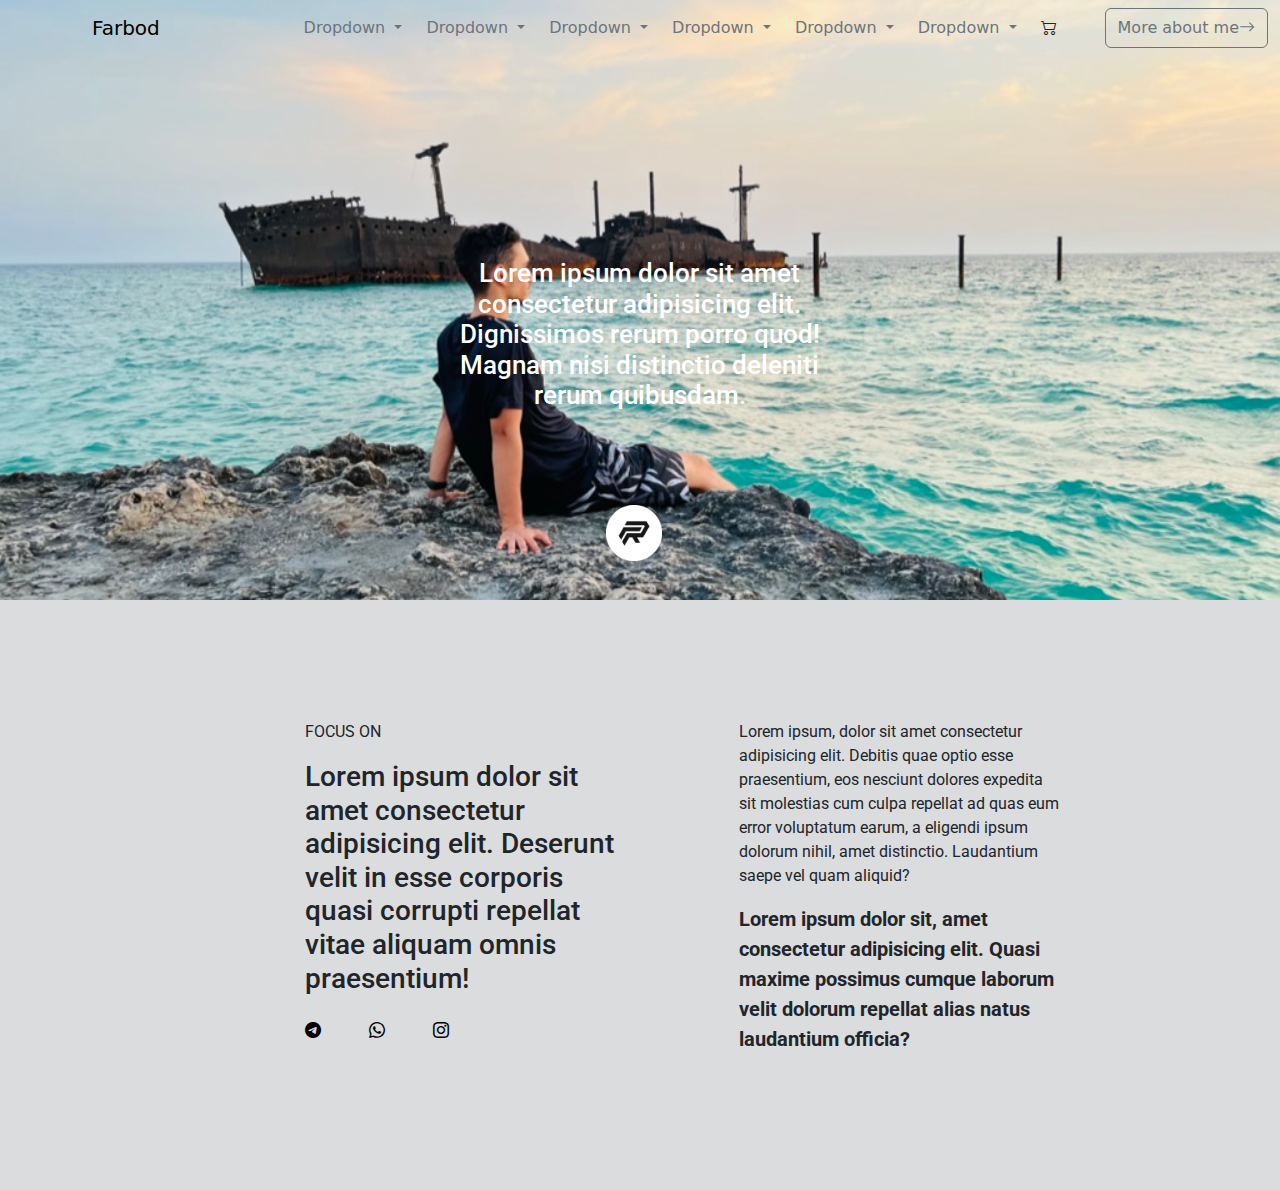
==== pages/index.html @ b1e1f8fd "Write second page" ====
<!DOCTYPE html>
<html lang="en">

<head>
    <meta charset="UTF-8">
    <meta name="viewport" content="width=device-width, initial-scale=1.0">
    <title>Second Page</title>
    <link href="https://cdn.jsdelivr.net/npm/bootstrap@5.3.3/dist/css/bootstrap.min.css" rel="stylesheet"
        integrity="sha384-QWTKZyjpPEjISv5WaRU9OFeRpok6YctnYmDr5pNlyT2bRjXh0JMhjY6hW+ALEwIH" crossorigin="anonymous">
    <script src="https://cdn.jsdelivr.net/npm/bootstrap@5.3.3/dist/js/bootstrap.bundle.min.js"
        integrity="sha384-YvpcrYf0tY3lHB60NNkmXc5s9fDVZLESaAA55NDzOxhy9GkcIdslK1eN7N6jIeHz"
        crossorigin="anonymous"></script>
    <link rel="stylesheet" href="../css/index.css">
    <link rel="preconnect" href="https://fonts.googleapis.com">
    <link rel="preconnect" href="https://fonts.gstatic.com" crossorigin>
    <link rel="stylesheet" href="https://cdn.jsdelivr.net/npm/bootstrap-icons@1.11.3/font/bootstrap-icons.min.css">
    <link
        href="https://fonts.googleapis.com/css2?family=Roboto:ital,wght@0,100;0,300;0,400;0,500;0,700;0,900;1,100;1,300;1,400;1,500;1,700;1,900&display=swap"
        rel="stylesheet">
</head>

<body>
    <div class="container-fluid px-0">
        <div class="row mx-0 img-background">
            <div class="col-12 px-0">
                <nav class="navbar navbar-expand-lg ">
                    <div class="container-fluid">
                        <a class="navbar-brand custom-margin" href="#">Farbod</a>
                        <button class="navbar-toggler" type="button" data-bs-toggle="collapse"
                            data-bs-target="#navbarSupportedContent" aria-controls="navbarSupportedContent"
                            aria-expanded="false" aria-label="Toggle navigation">
                            <span class="navbar-toggler-icon"></span>
                        </button>
                        <div class="collapse navbar-collapse" id="navbarSupportedContent">
                            <ul class="navbar-nav ms-auto mb-2 mb-lg-0">
                                <li class="nav-item dropdown">
                                    <a class="nav-link dropdown-toggle ms-2 text-secondary" href="#" role="button"
                                        data-bs-toggle="dropdown" aria-expanded="false">
                                        Dropdown
                                    </a>
                                    <ul class="dropdown-menu">
                                        <li><a class="dropdown-item" href="#">Action</a></li>
                                        <li><a class="dropdown-item" href="#">Another action</a></li>
                                        <li>
                                            <hr class="dropdown-divider">
                                        </li>
                                        <li><a class="dropdown-item" href="#">Something else here</a></li>
                                    </ul>
                                </li>
                                <li class="nav-item dropdown">
                                    <a class="nav-link dropdown-toggle ms-2 text-secondary" href="#" role="button"
                                        data-bs-toggle="dropdown" aria-expanded="false">
                                        Dropdown
                                    </a>
                                    <ul class="dropdown-menu">
                                        <li><a class="dropdown-item" href="#">Action</a></li>
                                        <li><a class="dropdown-item" href="#">Another action</a></li>
                                        <li>
                                            <hr class="dropdown-divider">
                                        </li>
                                        <li><a class="dropdown-item" href="#">Something else here</a></li>
                                    </ul>
                                </li>
                                <li class="nav-item dropdown">
                                    <a class="nav-link dropdown-toggle ms-2 text-secondary" href="#" role="button"
                                        data-bs-toggle="dropdown" aria-expanded="false">
                                        Dropdown
                                    </a>
                                    <ul class="dropdown-menu">
                                        <li><a class="dropdown-item" href="#">Action</a></li>
                                        <li><a class="dropdown-item" href="#">Another action</a></li>
                                        <li>
                                            <hr class="dropdown-divider">
                                        </li>
                                        <li><a class="dropdown-item" href="#">Something else here</a></li>
                                    </ul>
                                </li>
                                <li class="nav-item dropdown">
                                    <a class="nav-link dropdown-toggle ms-2 text-secondary" href="#" role="button"
                                        data-bs-toggle="dropdown" aria-expanded="false">
                                        Dropdown
                                    </a>
                                    <ul class="dropdown-menu">
                                        <li><a class="dropdown-item" href="#">Action</a></li>
                                        <li><a class="dropdown-item" href="#">Another action</a></li>
                                        <li>
                                            <hr class="dropdown-divider">
                                        </li>
                                        <li><a class="dropdown-item" href="#">Something else here</a></li>
                                    </ul>
                                </li>
                                <li class="nav-item dropdown">
                                    <a class="nav-link dropdown-toggle ms-2 text-secondary" href="#" role="button"
                                        data-bs-toggle="dropdown" aria-expanded="false">
                                        Dropdown
                                    </a>
                                    <ul class="dropdown-menu">
                                        <li><a class="dropdown-item" href="#">Action</a></li>
                                        <li><a class="dropdown-item" href="#">Another action</a></li>
                                        <li>
                                            <hr class="dropdown-divider">
                                        </li>
                                        <li><a class="dropdown-item" href="#">Something else here</a></li>
                                    </ul>
                                </li>
                                <li class="nav-item dropdown">
                                    <a class="nav-link dropdown-toggle ms-2 text-secondary" href="#" role="button"
                                        data-bs-toggle="dropdown" aria-expanded="false">
                                        Dropdown
                                    </a>
                                    <ul class="dropdown-menu">
                                        <li><a class="dropdown-item" href="#">Action</a></li>
                                        <li><a class="dropdown-item" href="#">Another action</a></li>
                                        <li>
                                            <hr class="dropdown-divider">
                                        </li>
                                        <li><a class="dropdown-item" href="#">Something else here</a></li>
                                    </ul>
                                </li>
                                <i class="bi bi-cart2 mt-2 ms-3"></i>
                                <button type="button" class="btn btn-outline-secondary ms-5">More about me<i
                                        class="bi bi-arrow-right"></i>
                                </button>
                            </ul>
                        </div>
                    </div>
                </nav>
            </div>
            <div class="col-4 offset-4 d-flex flex-column pt-5 justify-content-evenly">
                <h2 class="text-center text-white">Lorem ipsum
                    dolor sit amet consectetur adipisicing elit.
                    Dignissimos rerum
                    porro quod! Magnam nisi distinctio deleniti rerum quibusdam.
                </h2>
                <div class=" col-7 offset-5 pt-5">
                    <img src="../images/2.png" class="img-logo">
                </div>
            </div>
        </div>
    </div>
    <div class="container-fluid bg-secondary bg-opacity-25">
        <div class="row padding-custom">
            <div class="col-4 offset-2">
                <p>FOCUS ON</p>
                <h3>Lorem ipsum dolor sit amet consectetur adipisicing elit. Deserunt velit in esse corporis quasi
                    corrupti repellat vitae aliquam omnis praesentium!</h3>
                <div class="col-12 d-flex">
                    <a href="#" class="mt-3 text-black"><i class="bi bi-telegram"></i></a>
                    <a href="#" class="ms-5 mt-3 text-black"><i class="bi bi-whatsapp"></i></a>
                    <a href="#" class="ms-5 mt-3 text-black"><i class="bi bi-instagram"></i></a>
                </div>
            </div>
            <div class="col-4 offset-1">
                <p>Lorem ipsum, dolor sit amet consectetur adipisicing elit. Debitis quae optio esse praesentium, eos
                    nesciunt dolores expedita sit molestias cum culpa repellat ad quas eum error voluptatum earum, a
                    eligendi ipsum dolorum nihil, amet distinctio. Laudantium saepe vel quam aliquid?</p>
                <p class="fw-bold fs-5">Lorem ipsum dolor sit, amet consectetur adipisicing elit. Quasi maxime possimus
                    cumque laborum velit dolorum repellat alias natus laudantium officia?</p>
            </div>
        </div>
    </div>
   

</body>

</html>
---- css/index.css ----
a {
    text-decoration: none;
    color: rgb(0, 0, 0);
}

* {
    background-size: cover;
    background-position: center;
}

.img-background {
    background-image: url("../images/1.jpeg");
    height: 600px;
}

.img-logo {
    width: 56px;
}

h2 {
    font-size: calc(14px + 0.9vw);
}

h2,
h3,
p {
    font-family: "Roboto", sans-serif;
}

.custom-margin {
    margin-left: 80px;
}

.px-icon {
    height: 50px;
}

.custom-margin1 {
    margin-top: 200px;
}

.m-t {
    margin-top: 150px;
}

.m-left {
    margin-left: 50px;
}

.c-width {
    width: calc(25vw);
    height: 45px;
}

.c-width-b {
    height: 45px;
}

.bg-img {
    background-image: url("../images/9.jpg");
}
.circle-but{
    width: 10px !important;
    height: 10px !important;
    border-radius: 50%;
    background-color: rgb(255, 255, 255);
    opacity: 100%;
}
.img-1-2{
    background-image: url("../images/1.jpeg");
}
.padding-custom{
    padding: 120px;   
}
.padding-custom1{
    padding-top: 100px;
}
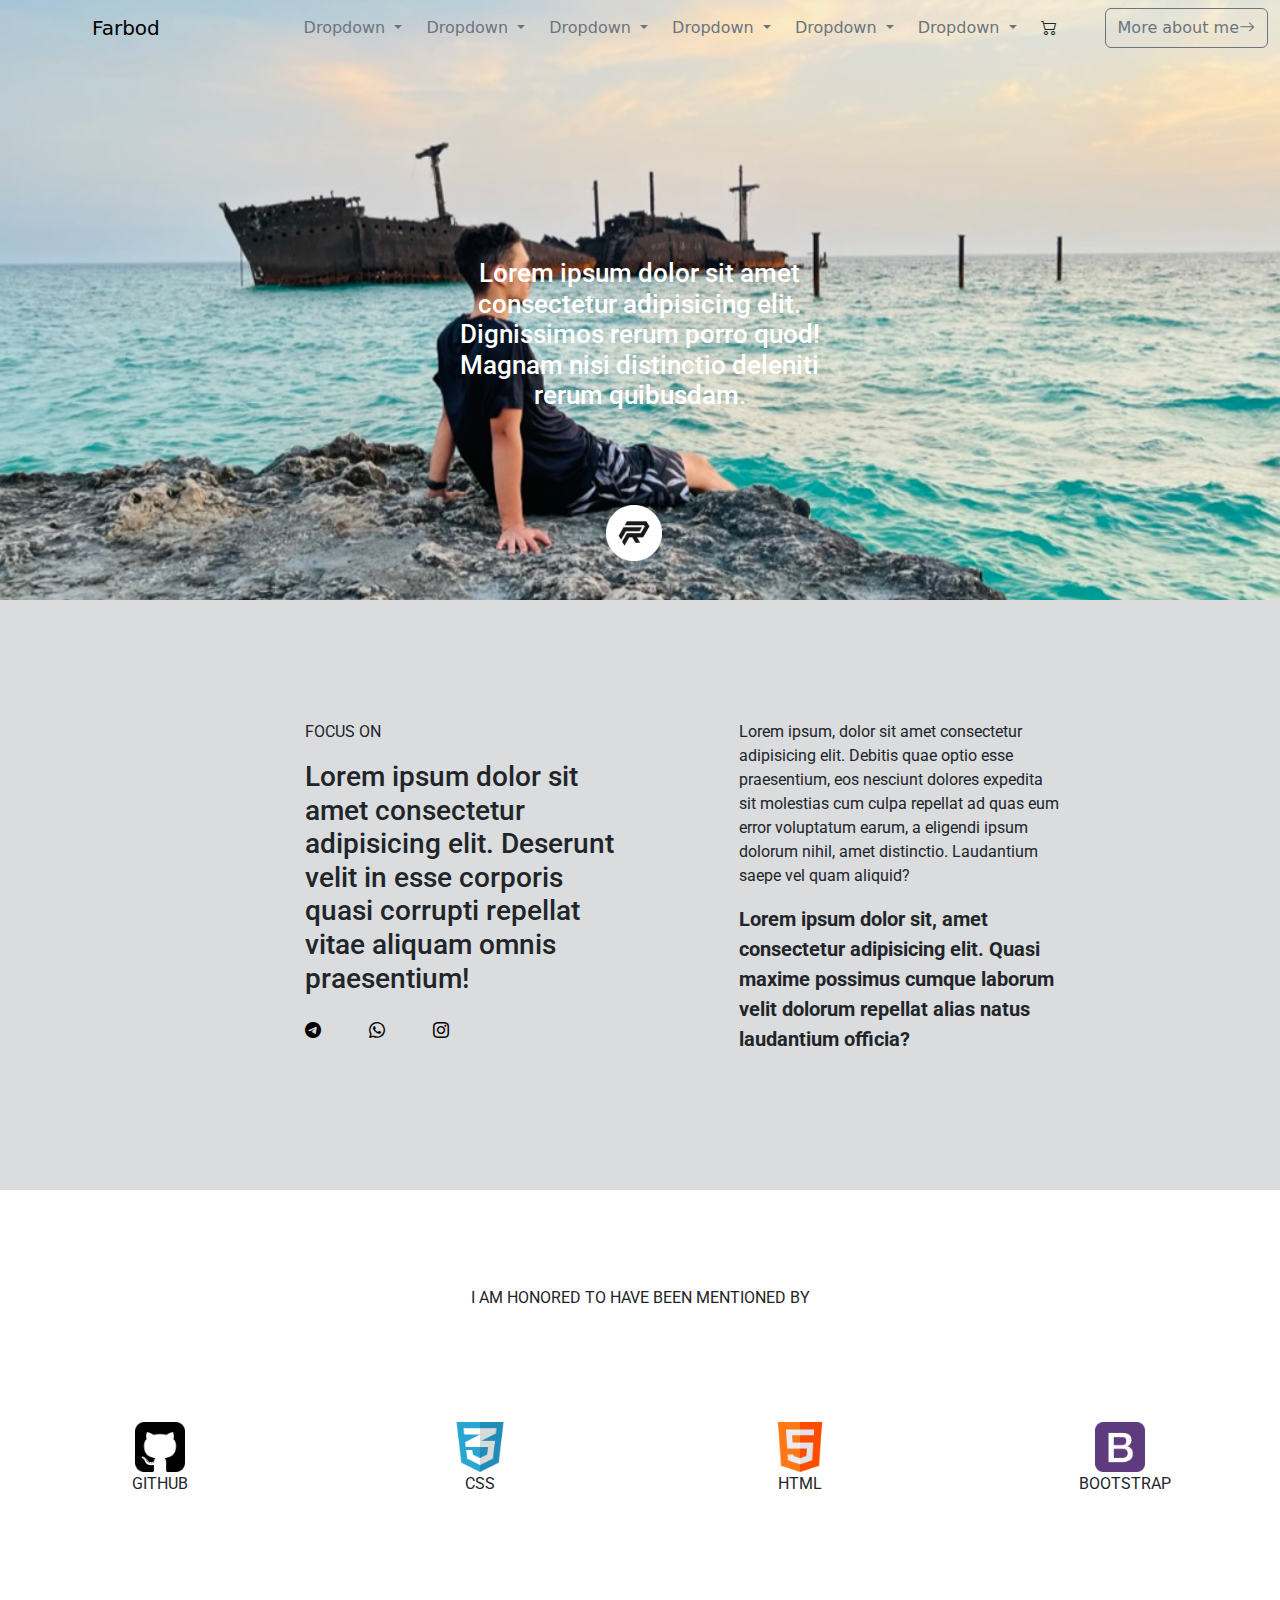
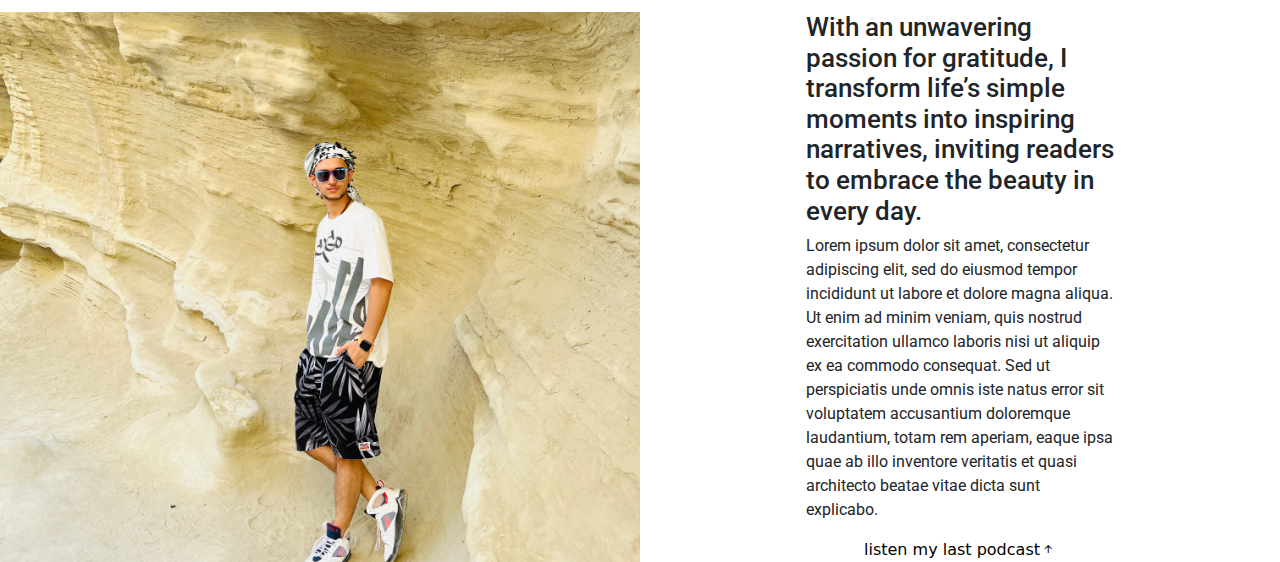
==== commit f6f84c7b: "Write two section" ====
--- a/pages/index.html
+++ b/pages/index.html
@@ -159,7 +159,53 @@
             </div>
         </div>
     </div>
-   
+    <div class="container-fluid">
+        <div class="row d-flex justify-content-around text-center">
+            <div class="col-12 py-5 my-5 text-center">
+                <p class="text-center">I AM HONORED TO HAVE BEEN MENTIONED BY</p>
+            </div>
+            <div class="col-1">
+                <img src="../images/github-sign.png" class="icon-px px-icon">
+                <p>GITHUB</p>
+            </div>
+            <div class="col-1 justify-content-center">
+                <img src="../images/text.png" class="icon-px px-icon">
+                <p>CSS</p>
+            </div>
+            <div class="col-1">
+                <img src="../images/html.png" class="icon-px px-icon">
+                <p>HTML</p>
+            </div>
+            <div class="col-1">
+                <img src="../images/bootstrap.png" class="icon-px px-icon">
+                <p>BOOTSTRAP</p>
+            </div>
+        </div>
+    </div>
+    <div class="container-fluid">
+        <div class="row padding-custom1">
+            <div class="col-6 bg-img">
+            </div>
+            <div class="col-6 d-flex flex-column justify-content-center my-auto">
+                <div class="d-flex justify-content-center">
+                    <h2 class="col-6 ">With an unwavering passion for gratitude, I transform life’s simple moments into
+                        inspiring narratives, inviting readers to embrace the beauty in every day.</h2>
+                </div>
+                <div class="d-flex justify-content-center">
+                    <p class="col-6 ">Lorem ipsum dolor sit amet, consectetur adipiscing elit, sed do eiusmod tempor
+                        incididunt ut labore et dolore magna aliqua. Ut enim ad minim veniam, quis nostrud exercitation
+                        ullamco laboris nisi ut aliquip ex ea commodo consequat. Sed ut perspiciatis unde omnis iste
+                        natus error sit voluptatem accusantium doloremque laudantium, totam rem aperiam, eaque ipsa quae
+                        ab illo inventore veritatis et quasi architecto beatae vitae dicta sunt explicabo.</p>
+                </div>
+                <div class="d-flex justify-content-center">
+                    <a href="#">listen my last podcast<i class="bi bi-arrow-up-short"></i>
+                    </a>
+                </div>
+            </div>
+        </div>
+    </div>
+    
 
 </body>
 
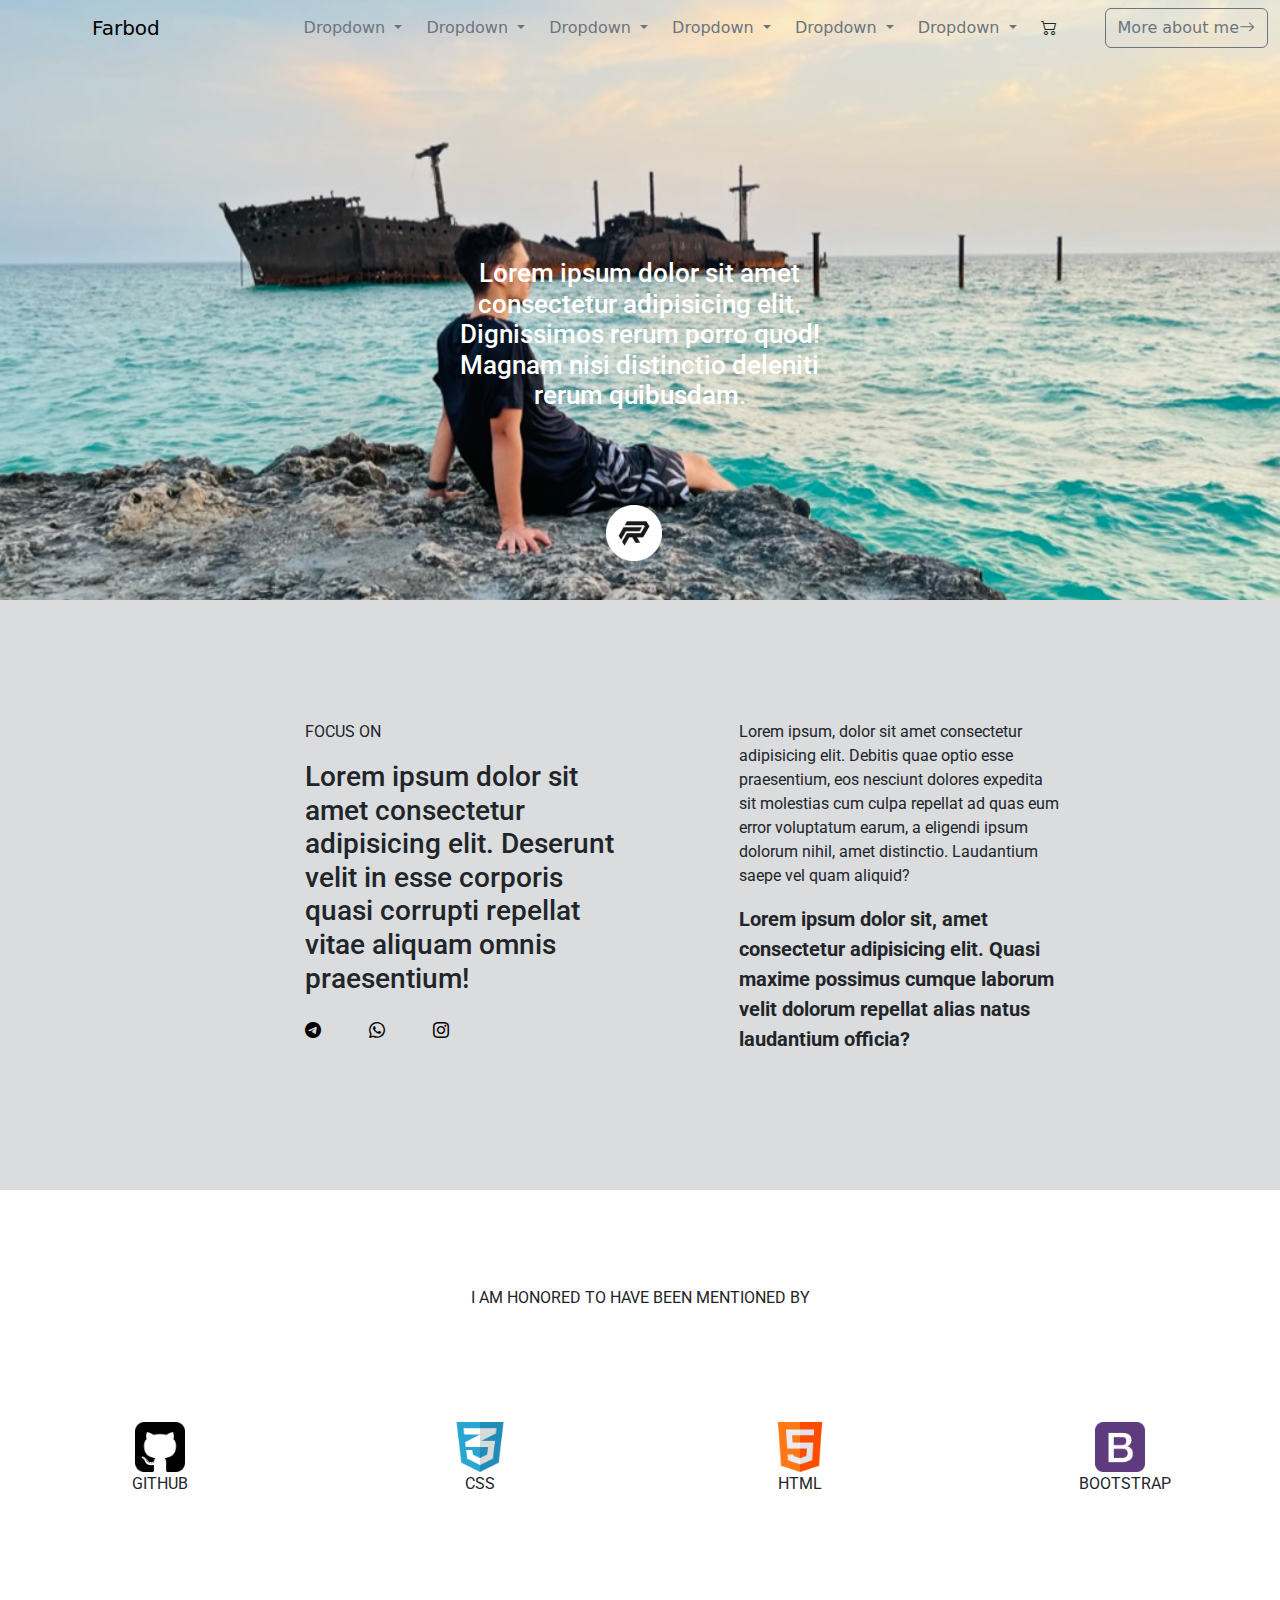
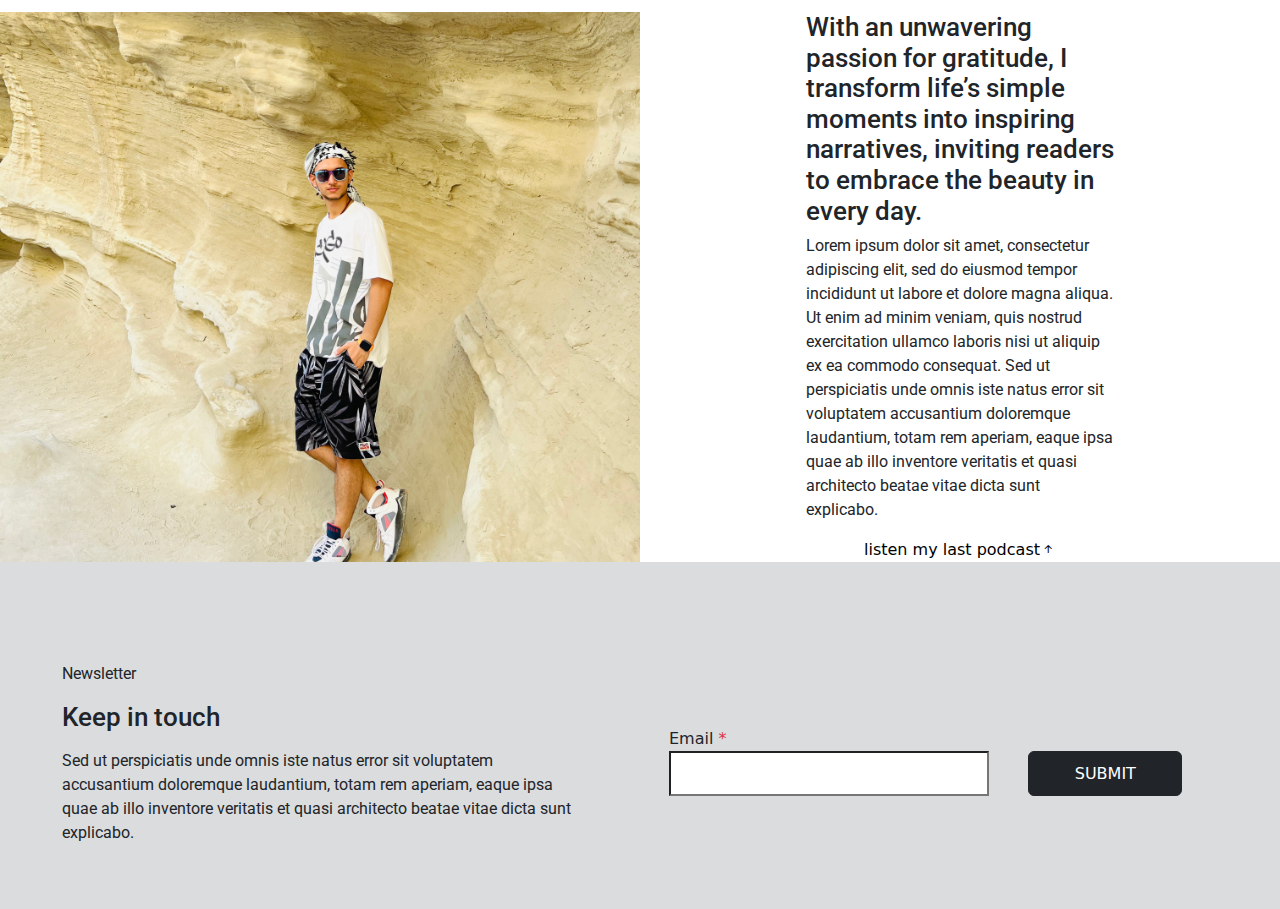
==== commit ca3bd2d9: "write email section" ====
--- a/pages/index.html
+++ b/pages/index.html
@@ -205,7 +205,26 @@
             </div>
         </div>
     </div>
-    
+    <div class="container-fluid bg-secondary bg-opacity-25">
+        <div class="row ">
+            <div class="col-5 m-left mb-5 padding-custom1">
+                <p>Newsletter</p>
+                <h2 class="my-3">Keep in touch</h2>
+                <p>Sed ut perspiciatis unde omnis iste natus error sit voluptatem accusantium doloremque laudantium,
+                    totam rem aperiam, eaque ipsa quae ab illo inventore veritatis et quasi architecto beatae vitae
+                    dicta sunt explicabo.</p>
+            </div>
+            <div class="col-6 d-flex justify-content-around align-items-center ms-5 mb-5 padding-custom1">
+                <div class="col-6 ">
+                    <label for="email-add">Email <span class="text-danger">*</span></label>
+                    <input type="email" name="mailAddress" class="c-width" minlength="5" maxlength="30" id="email-add">
+                </div>
+                <div class="col-4">
+                    <button type="button" class="btn btn-dark mt-4 w-75 c-width-b">SUBMIT</button>
+                </div>
+            </div>
+        </div>
+    </div>
 
 </body>
 
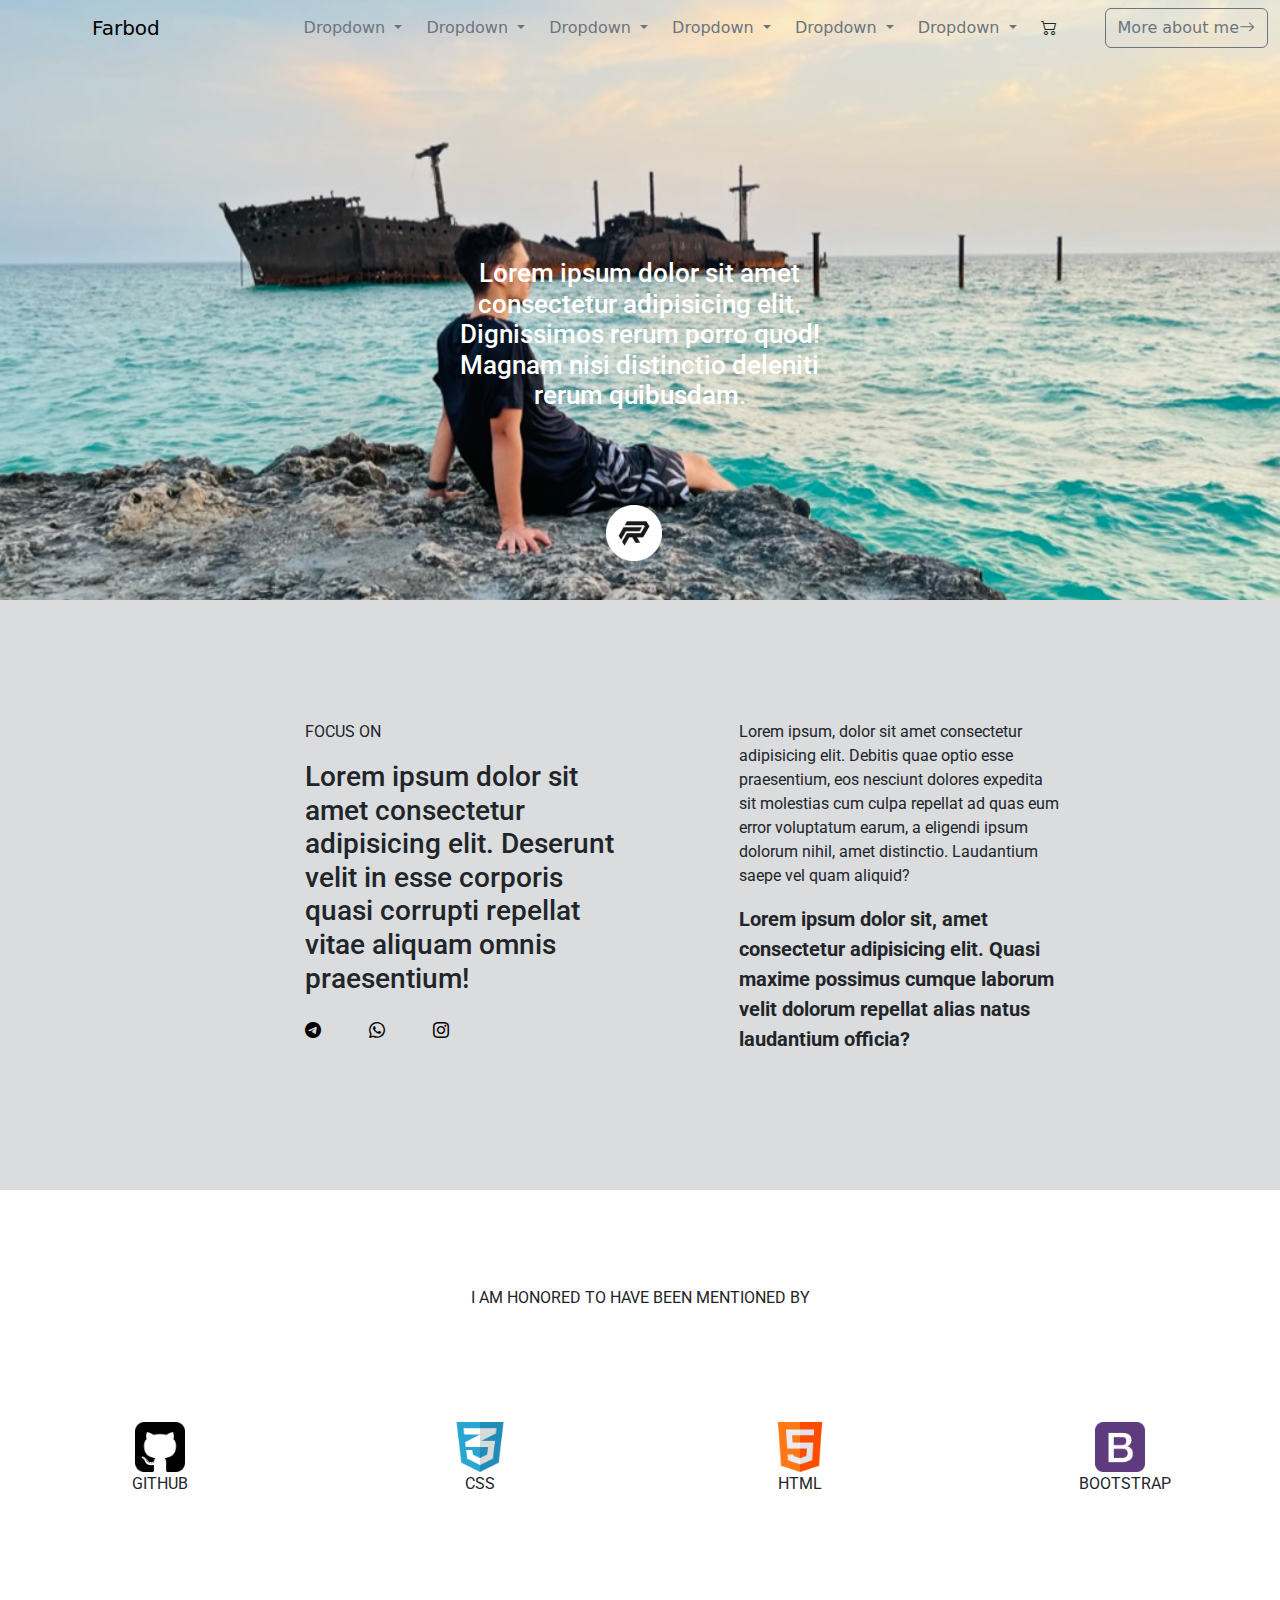
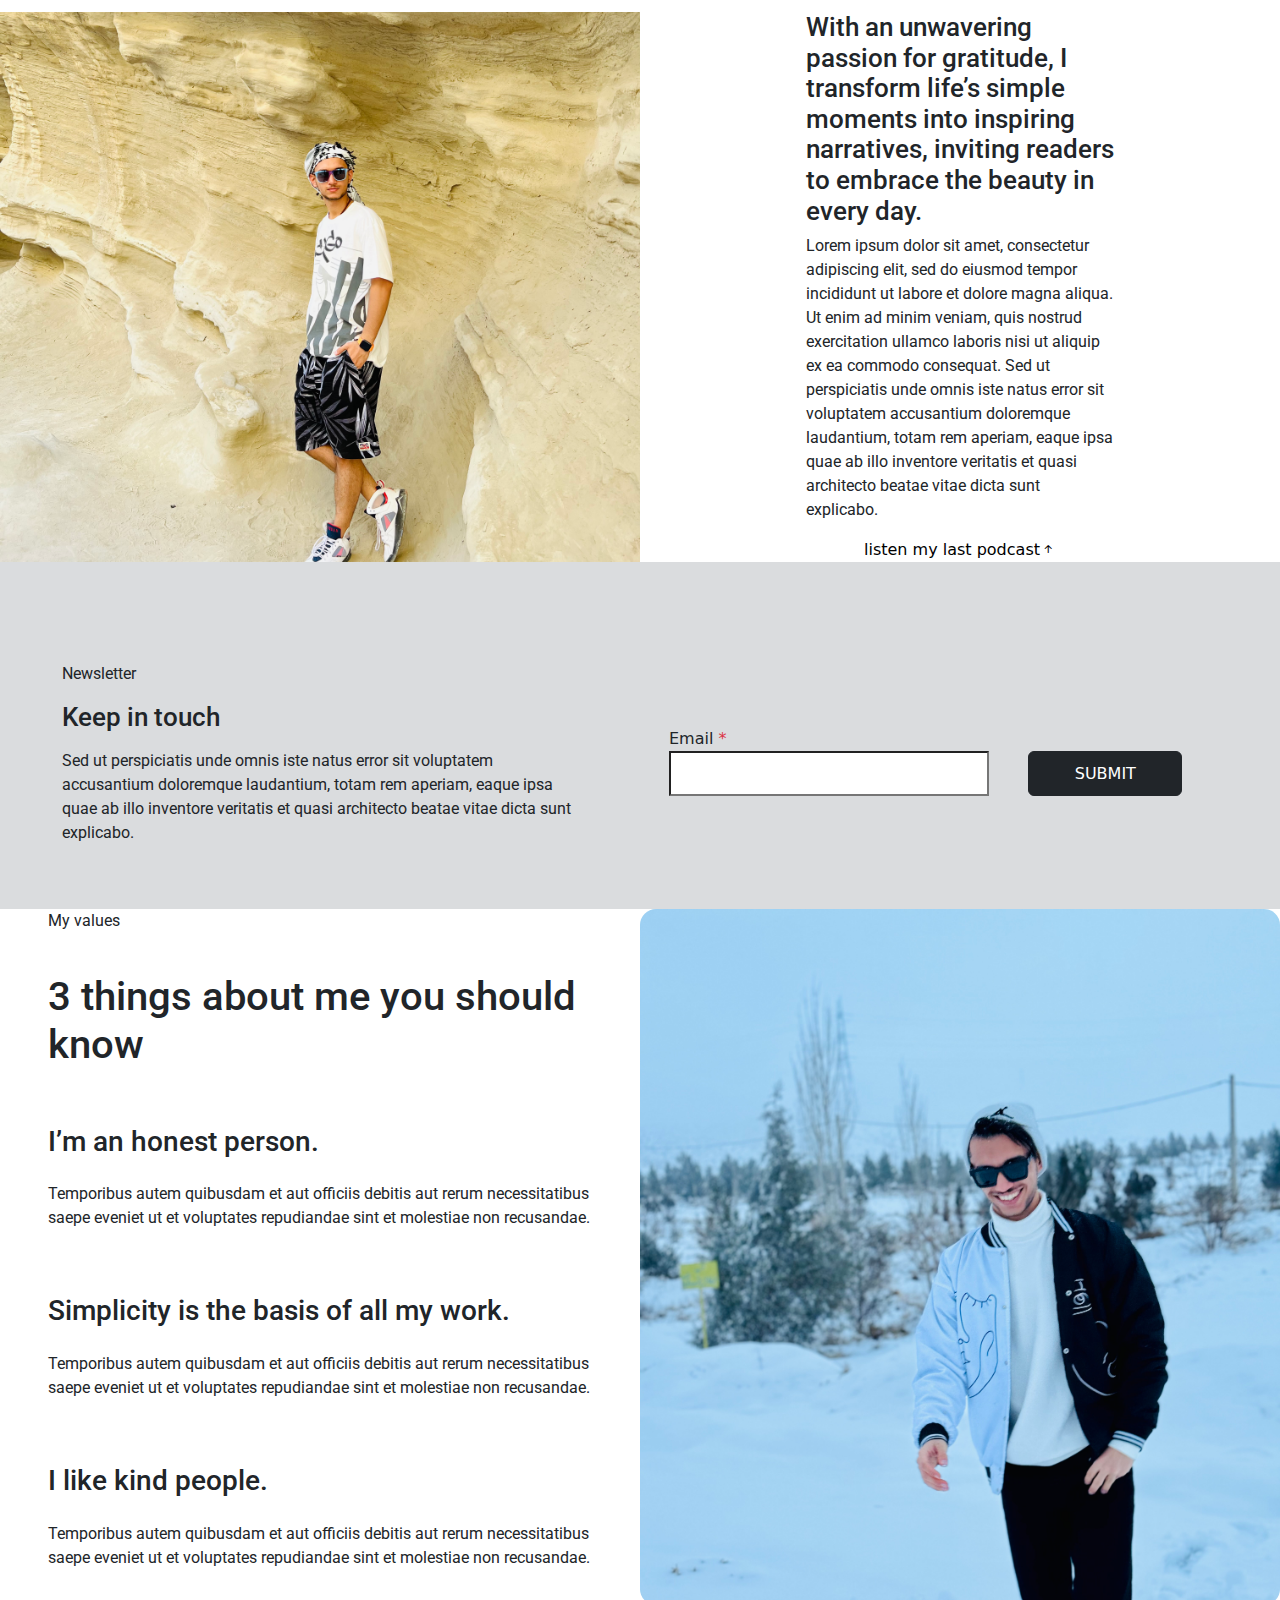
==== commit a6337bed: "Write my value section" ====
--- a/pages/index.html
+++ b/pages/index.html
@@ -225,6 +225,35 @@
             </div>
         </div>
     </div>
+    <div class="container-fluid">
+        <div class="row">
+            <div class="col-6 ps-5 d-flex flex-column justify-content-center">
+                <div>
+                    <p>My values</p>
+                </div>
+                <div class="py-4">
+                    <h2 class="fs-1 col-11">3 things about me you should know</h2>
+                </div>
+                <div class="py-4">
+                    <h3 class="pb-3">I’m an honest person.</h3>
+                    <p>Temporibus autem quibusdam et aut officiis debitis aut rerum necessitatibus saepe eveniet ut et
+                        voluptates repudiandae sint et molestiae non recusandae.</p>
+                </div>
+                <div class="py-4">
+                    <h3 class="pb-3">Simplicity is the basis of all my work.</h3>
+                    <p>Temporibus autem quibusdam et aut officiis debitis aut rerum necessitatibus saepe eveniet ut et
+                        voluptates repudiandae sint et molestiae non recusandae.</p>
+                </div>
+                <div class="py-4">
+                    <h3 class="pb-3">I like kind people.</h3>
+                    <p>Temporibus autem quibusdam et aut officiis debitis aut rerum necessitatibus saepe eveniet ut et
+                        voluptates repudiandae sint et molestiae non recusandae.</p>
+                </div>
+            </div>
+            <div class="col-6 px-0"><img src="../images/5.jpeg" class="w-100 rounded-4">
+            </div>
+        </div>
+    </div>
 
 </body>
 
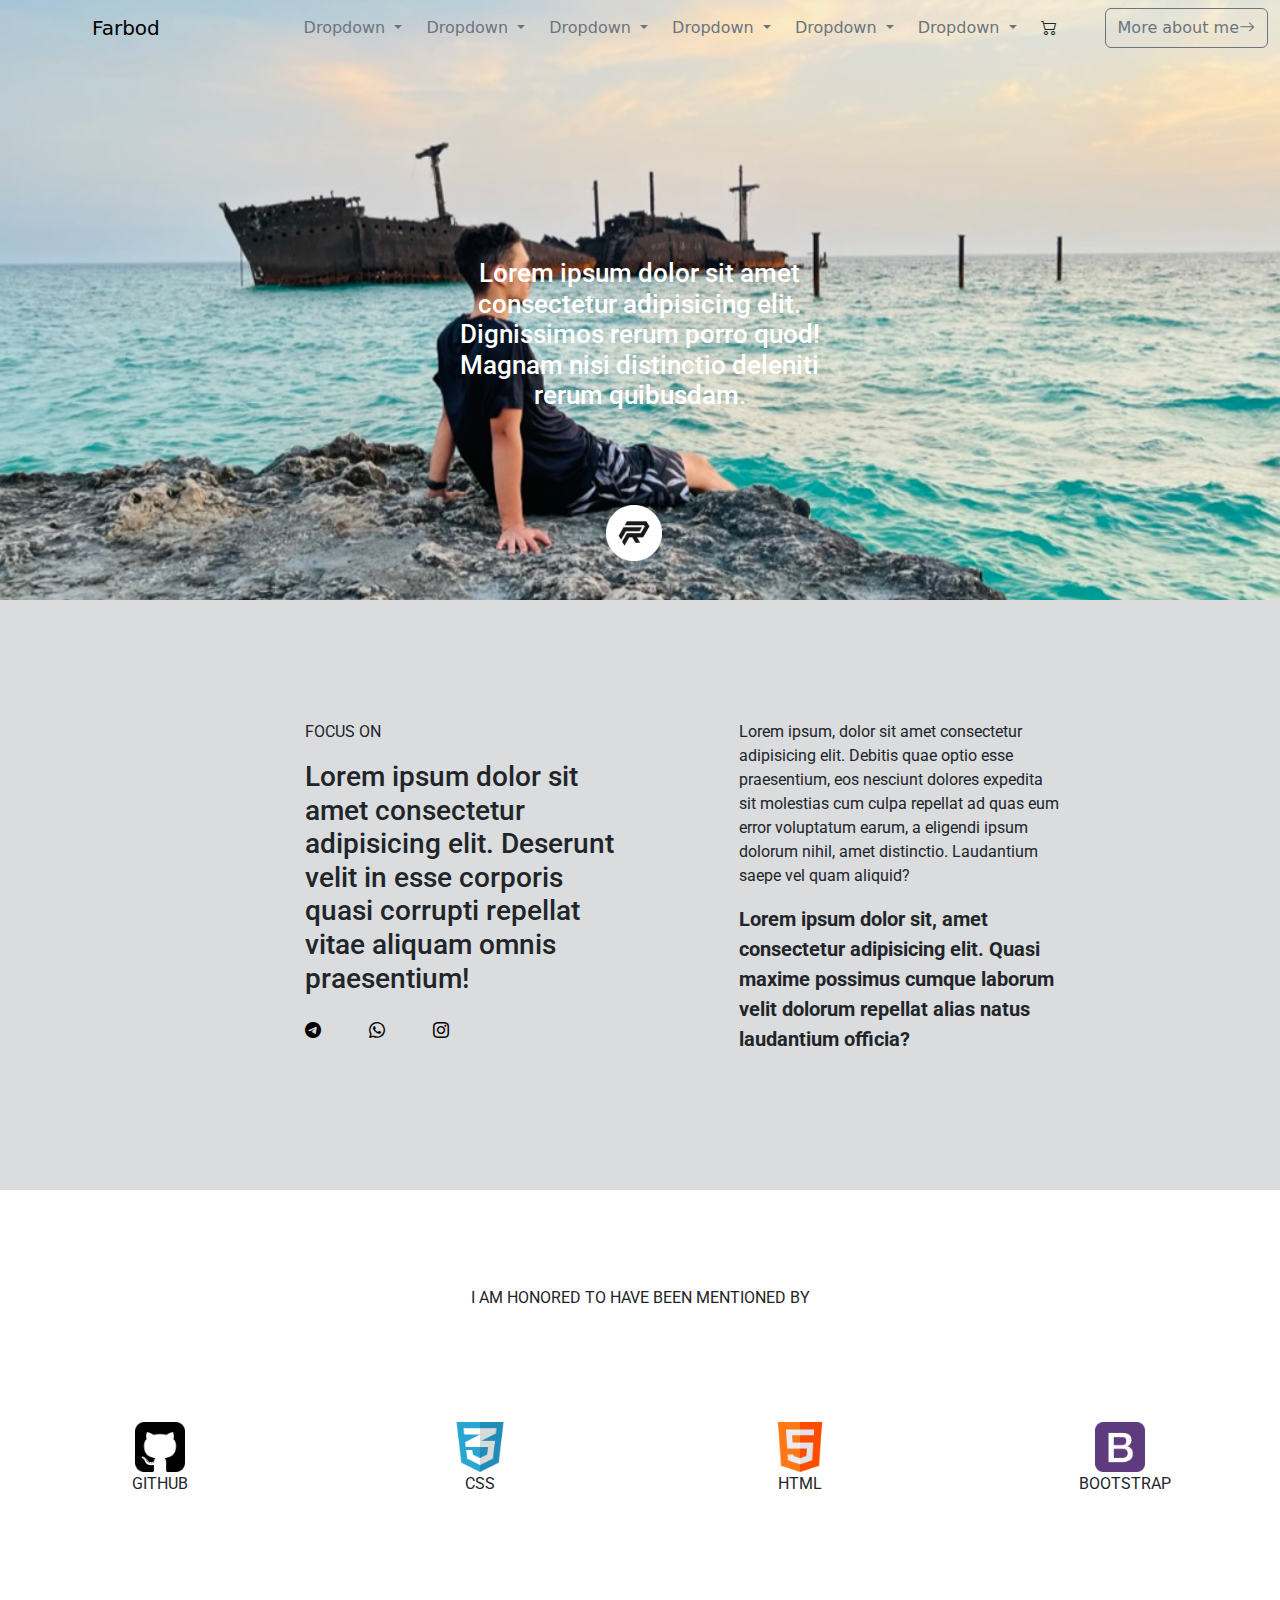
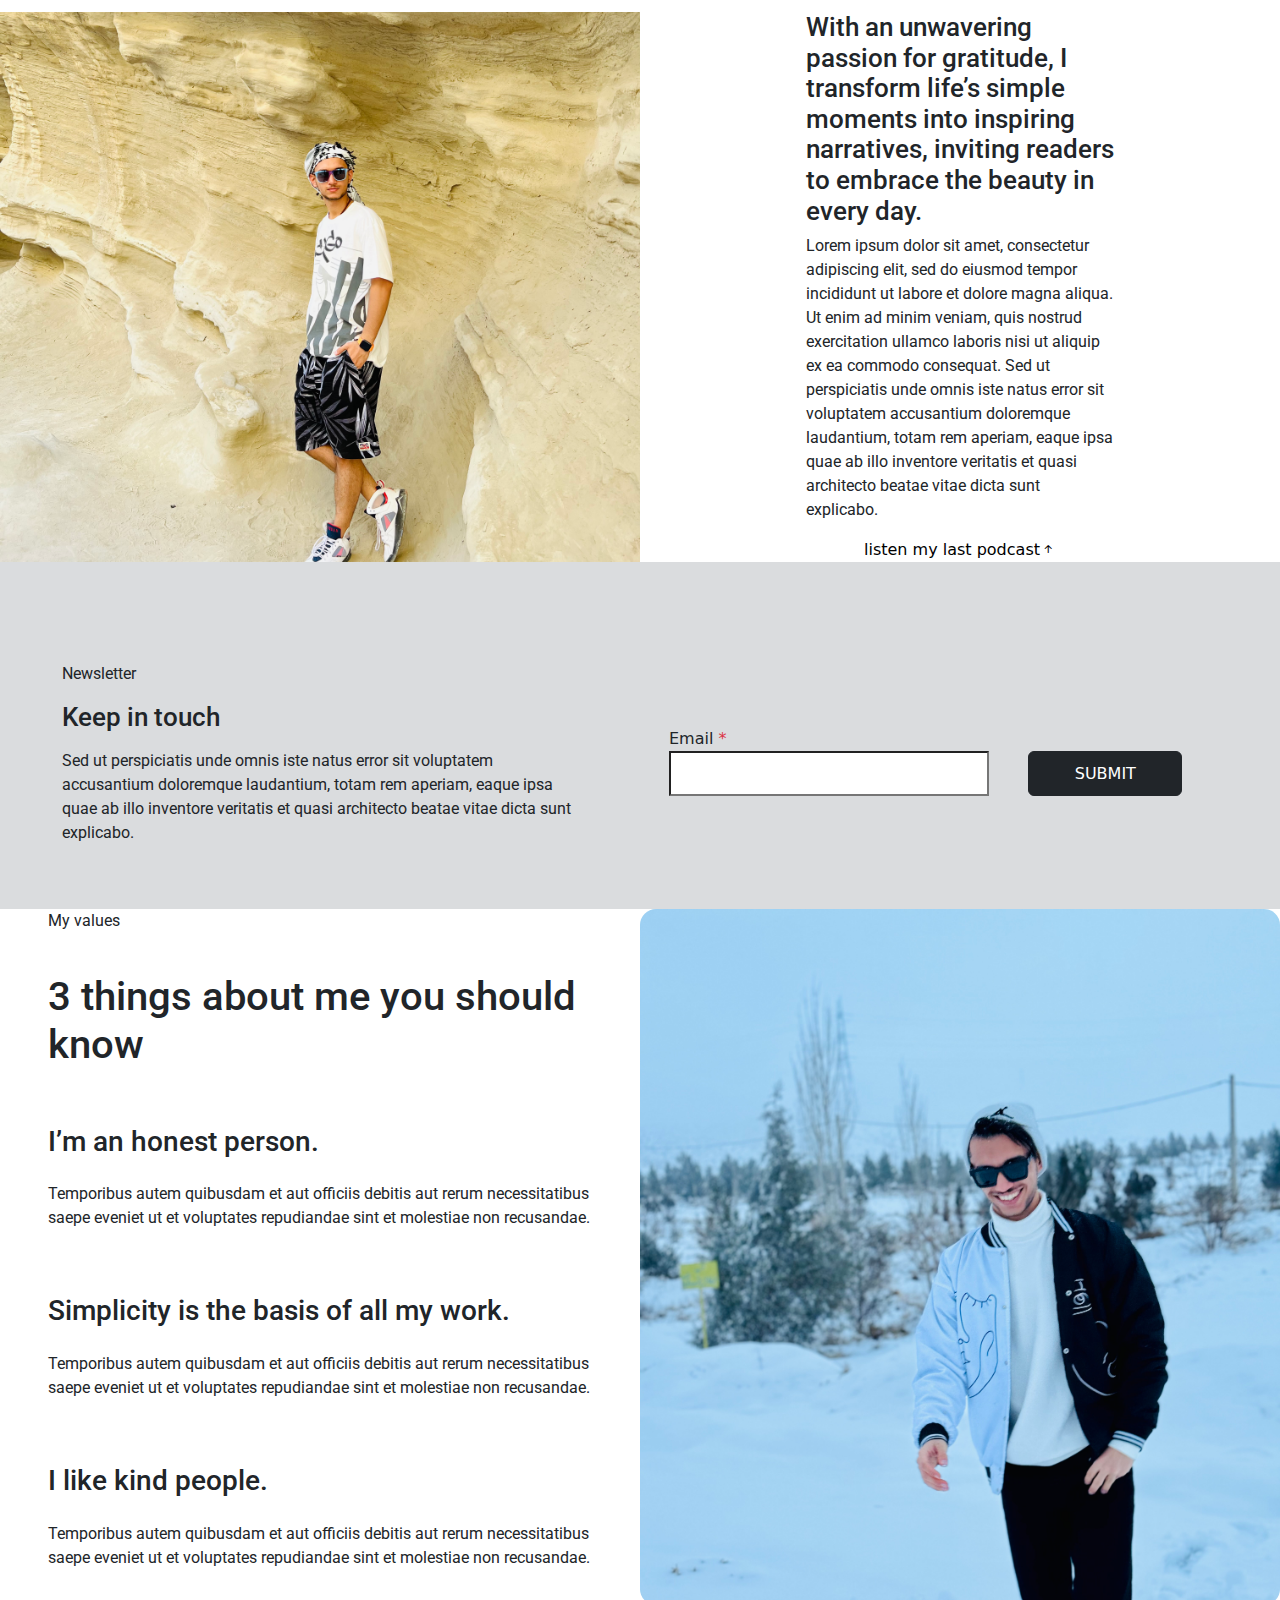
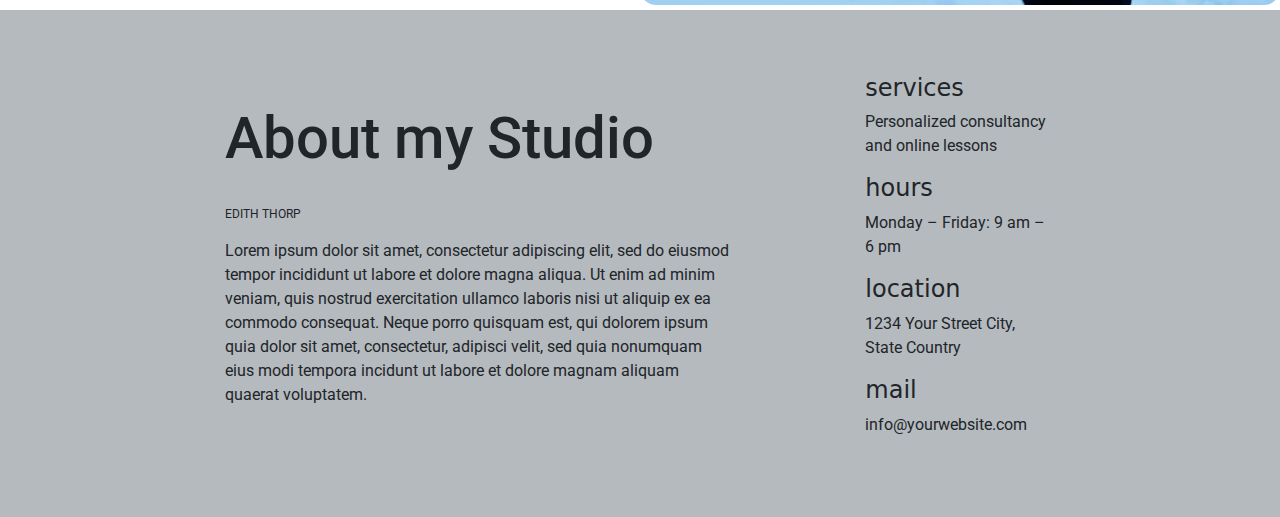
==== commit 6e944f5c: "Write "About my Studio" section" ====
--- a/pages/index.html
+++ b/pages/index.html
@@ -254,6 +254,27 @@
             </div>
         </div>
     </div>
+    <div class="container-fluid bg-secondary bg-opacity-50">
+        <div class="row padding-custom2">
+            <div class="col-5 offset-2 align-content-center">
+                <h2 class="font-size-custom pb-4">About my Studio</h2>
+                <p class="text-uppercase custom-font-size">edith thorp</p>
+                <p>Lorem ipsum dolor sit amet, consectetur adipiscing elit, sed do eiusmod tempor incididunt ut labore et dolore magna aliqua. Ut enim ad minim veniam, quis nostrud exercitation ullamco laboris nisi ut aliquip ex ea commodo consequat. Neque porro quisquam est, qui dolorem ipsum quia dolor sit amet, consectetur, adipisci velit, sed quia nonumquam eius modi tempora incidunt ut labore et dolore magnam aliquam quaerat voluptatem.</p>
+            </div>
+            <div class="col-2 offset-1 d-flex flex-column justify-content-around">
+                <h4>services</h3>
+                <p>Personalized consultancy and online lessons</p>
+                <h4>hours</h3>
+                <p>Monday – Friday: 9 am – 6 pm</p>
+                <h4>location</h3>
+                <p>1234 Your Street 
+                    City, State
+                    Country</p>
+                <h4>mail</h3>
+                <p>info@yourwebsite.com</p>
+            </div>
+        </div>
+    </div>
 
 </body>
 
--- a/css/index.css
+++ b/css/index.css
@@ -75,3 +75,12 @@
 .padding-custom1{
     padding-top: 100px;
 }
+.padding-custom2{
+    padding: 64px 0px;
+}
+.font-size-custom{
+    font-size: calc(32px + 2vw);
+}
+.custom-font-size{
+    font-size: 12px;
+}
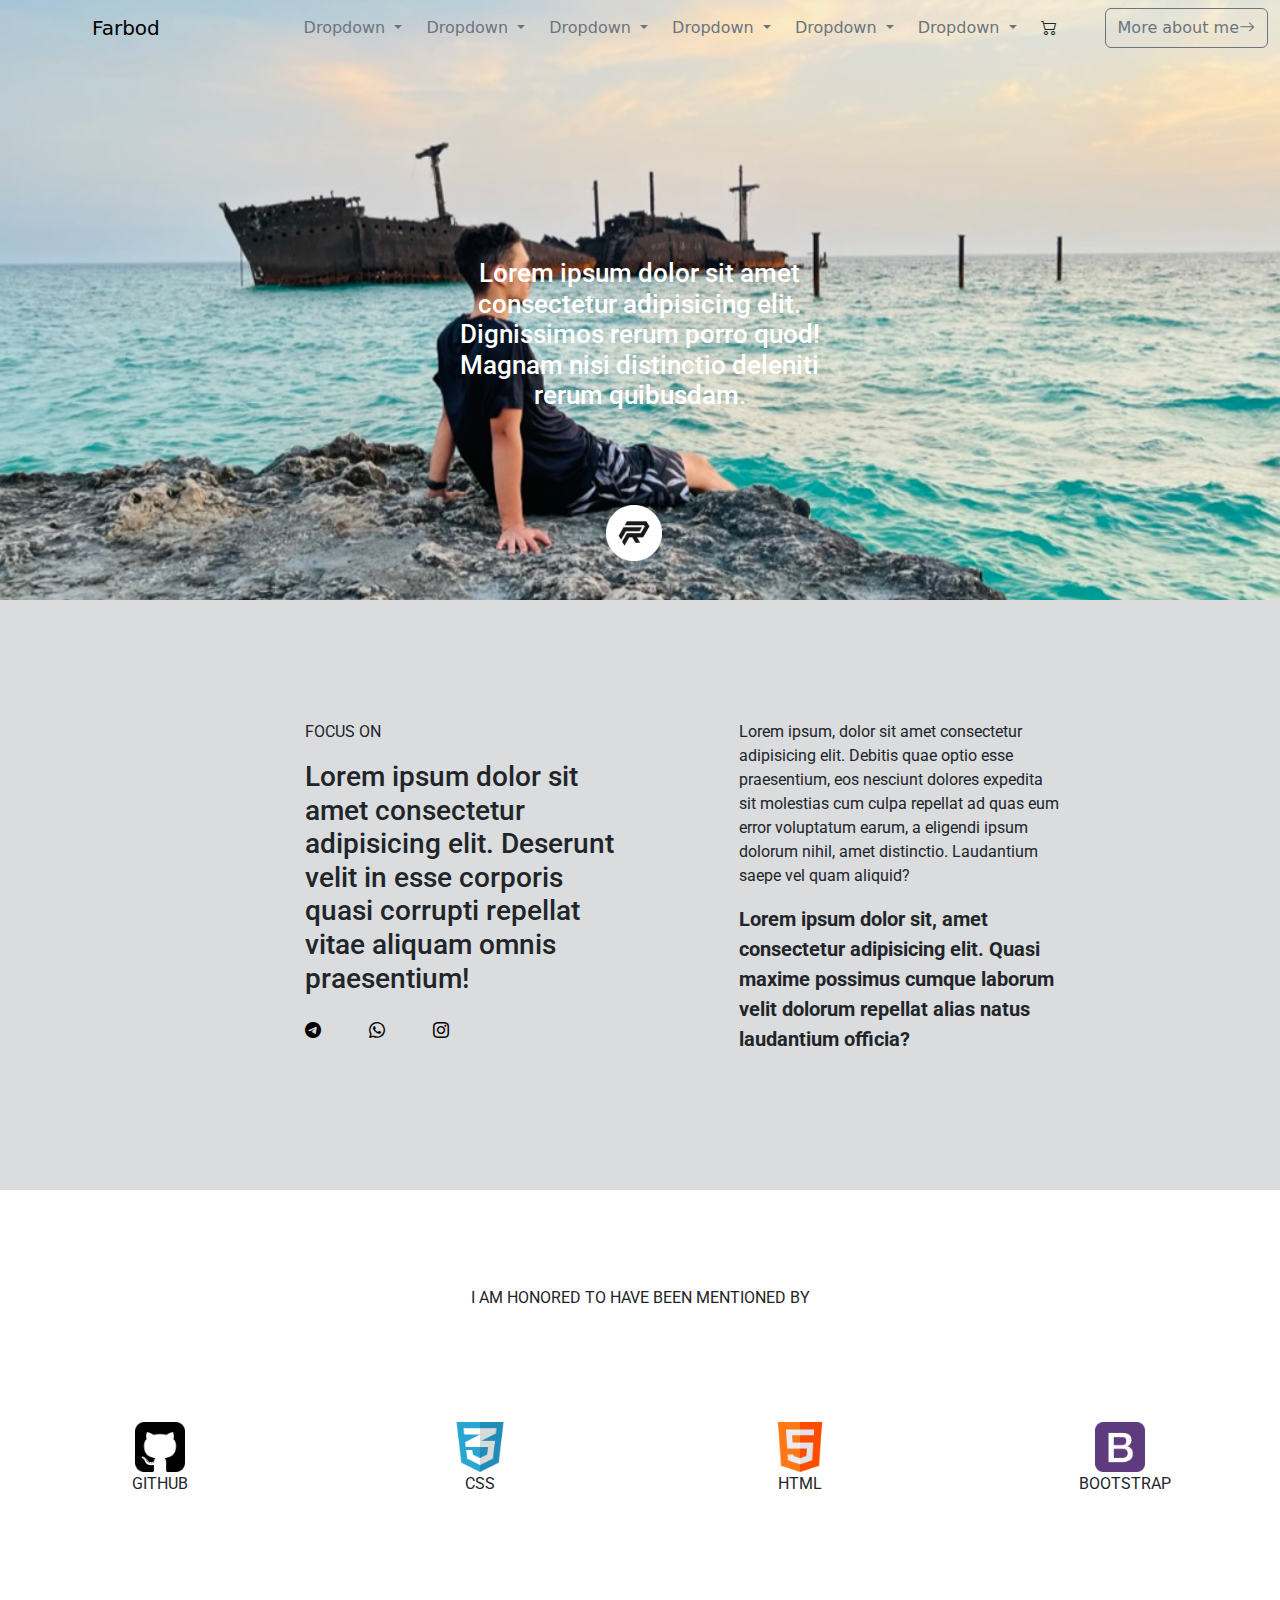
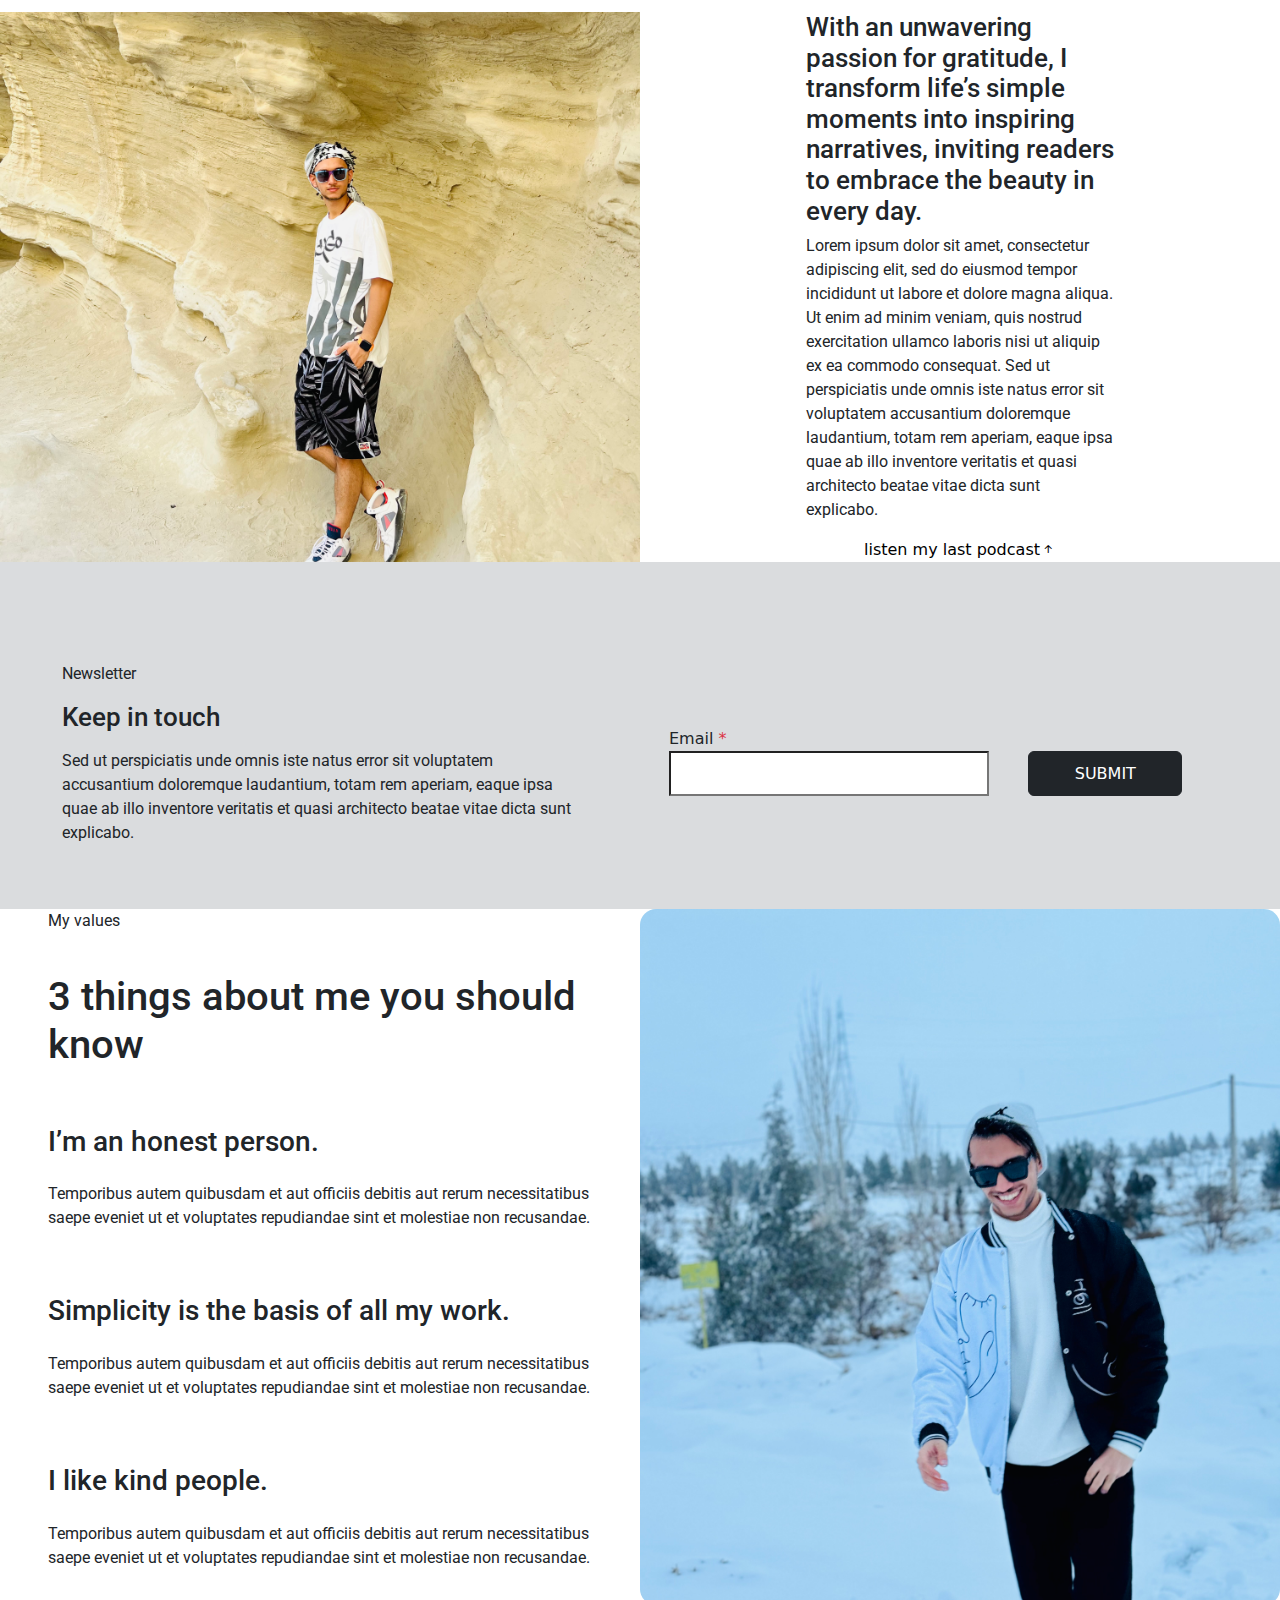
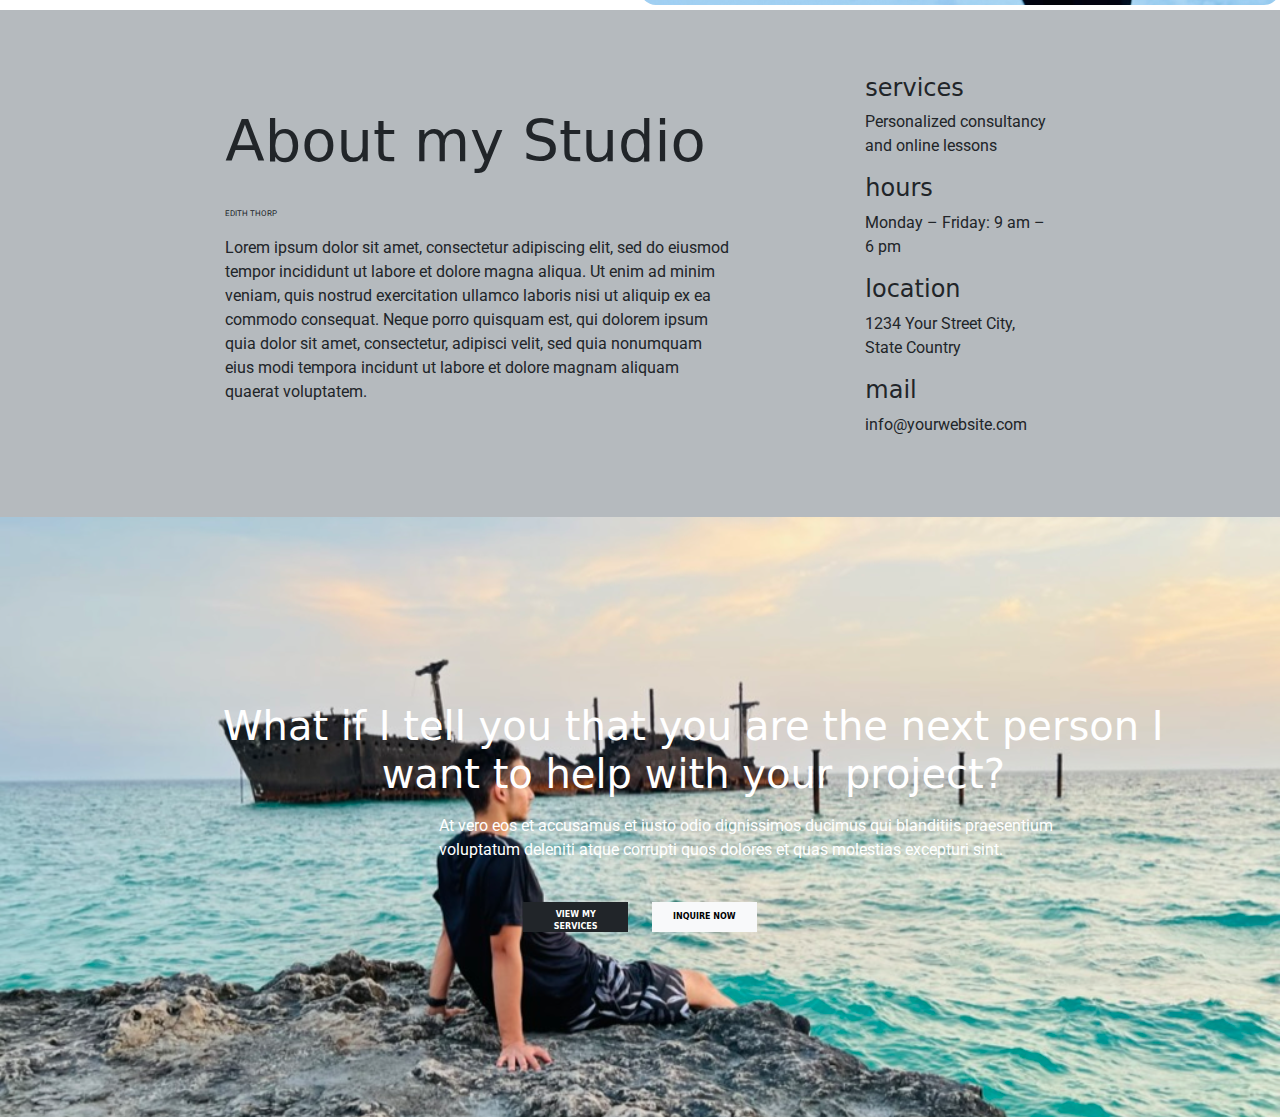
==== commit b95058ef: "Write the section project" ====
--- a/pages/index.html
+++ b/pages/index.html
@@ -257,7 +257,7 @@
     <div class="container-fluid bg-secondary bg-opacity-50">
         <div class="row padding-custom2">
             <div class="col-5 offset-2 align-content-center">
-                <h2 class="font-size-custom pb-4">About my Studio</h2>
+                <h1 class="font-size-custom pb-4">About my Studio</h1>
                 <p class="text-uppercase custom-font-size">edith thorp</p>
                 <p>Lorem ipsum dolor sit amet, consectetur adipiscing elit, sed do eiusmod tempor incididunt ut labore et dolore magna aliqua. Ut enim ad minim veniam, quis nostrud exercitation ullamco laboris nisi ut aliquip ex ea commodo consequat. Neque porro quisquam est, qui dolorem ipsum quia dolor sit amet, consectetur, adipisci velit, sed quia nonumquam eius modi tempora incidunt ut labore et dolore magnam aliquam quaerat voluptatem.</p>
             </div>
@@ -275,6 +275,19 @@
             </div>
         </div>
     </div>
+    <div class="container-fluid">
+        <div class="row img-background text-white d-flex justify-content-around align-content-center">
+            <div class="col-10 offset-1 pb-2 text-center">
+                <h1>What if I tell you that you are the next person I want to help with your project?</h1>
+            </div>
+            <div class="col-6 offset-2 pb-4">
+                <p>At vero eos et accusamus et iusto odio dignissimos ducimus qui blanditiis praesentium voluptatum deleniti atque corrupti quos dolores et quas molestias excepturi sint.</p>
+            </div>
+            <div class="col-12 d-flex justify-content-center px-icon1">
+                <button type="button" class="btn btn-dark col-1 me-4 rounded-0 custom-font-size fw-bold">VIEW MY SERVICES</button><button type="button" class="btn btn-light col-1 rounded-0 custom-font-size fw-bold">INQUIRE NOW</button>
+            </div>
+        </div>
+    </div>
 
 </body>
 
--- a/css/index.css
+++ b/css/index.css
@@ -34,7 +34,9 @@
 .px-icon {
     height: 50px;
 }
-
+.px-icon1{
+    height: 30px;
+}
 .custom-margin1 {
     margin-top: 200px;
 }
@@ -66,9 +68,6 @@
     background-color: rgb(255, 255, 255);
     opacity: 100%;
 }
-.img-1-2{
-    background-image: url("../images/1.jpeg");
-}
 .padding-custom{
     padding: 120px;   
 }
@@ -82,5 +81,5 @@
     font-size: calc(32px + 2vw);
 }
 .custom-font-size{
-    font-size: 12px;
+    font-size: 8px;
 }
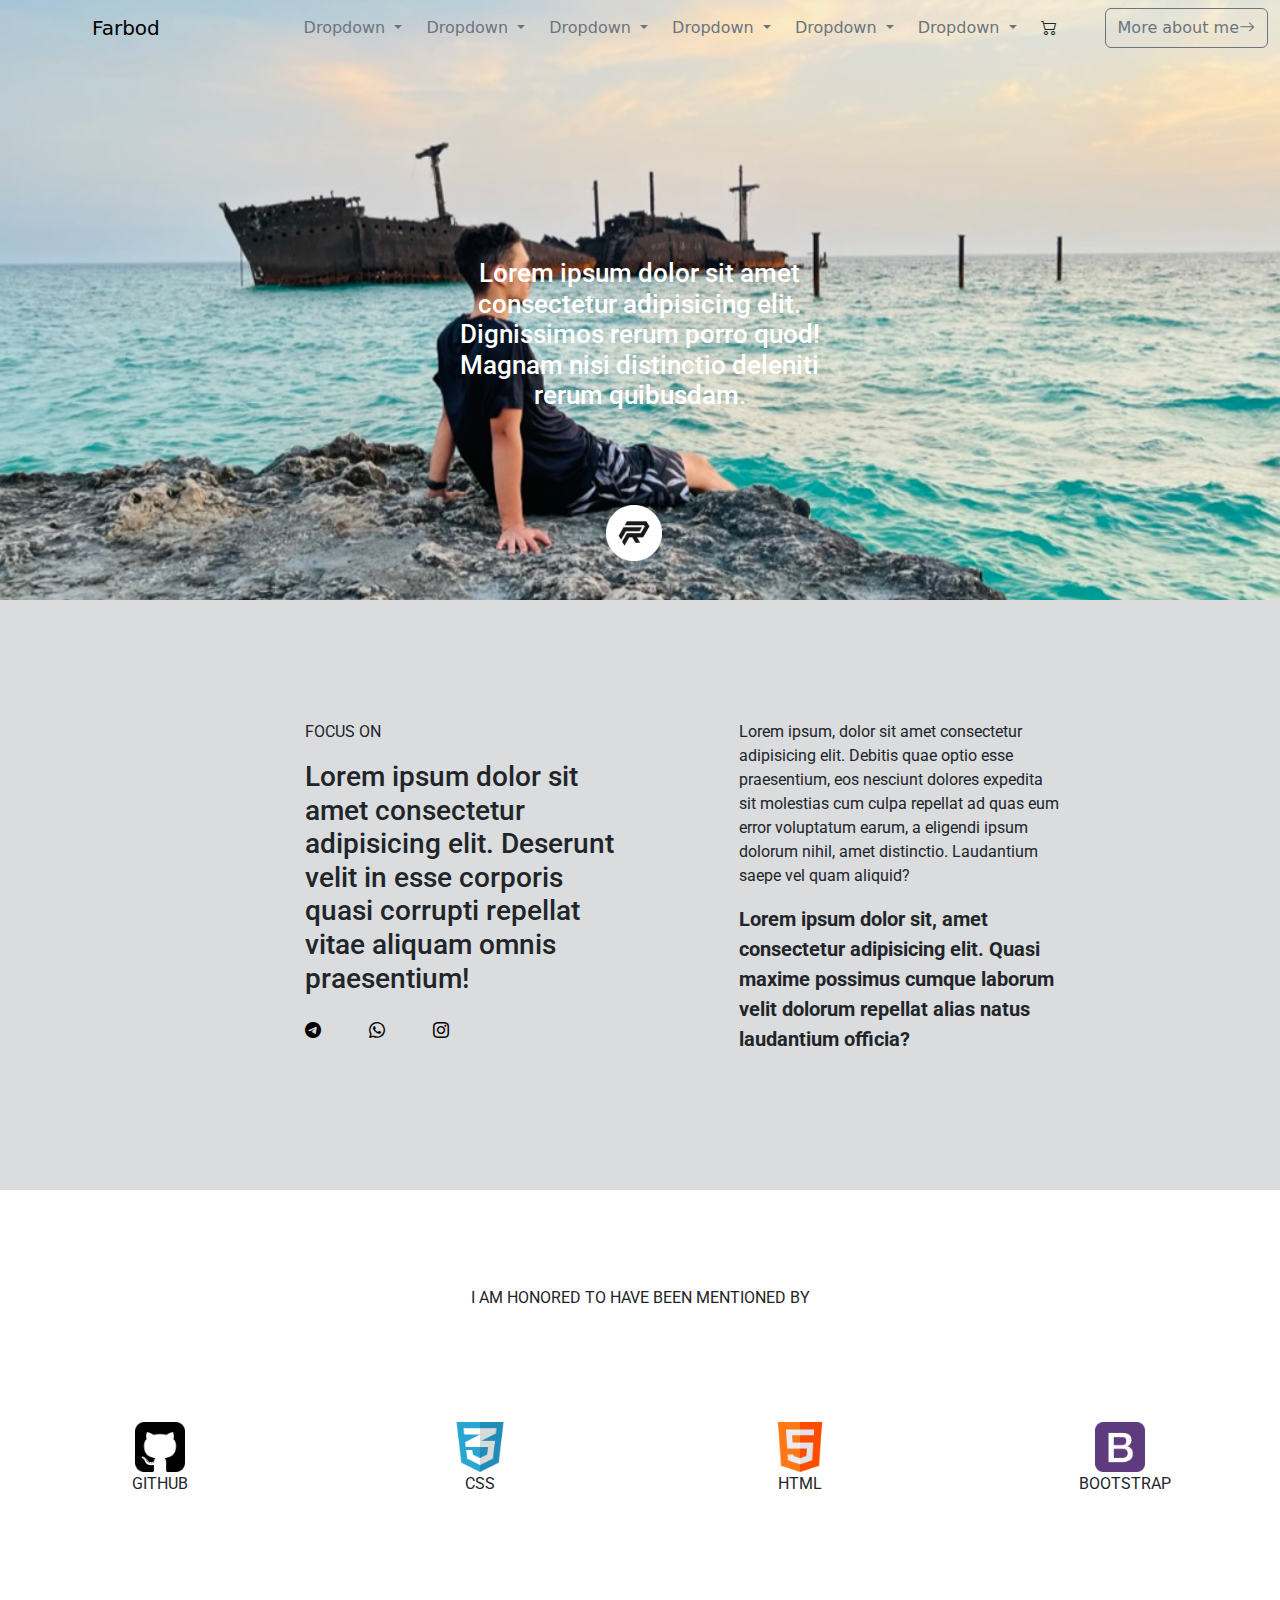
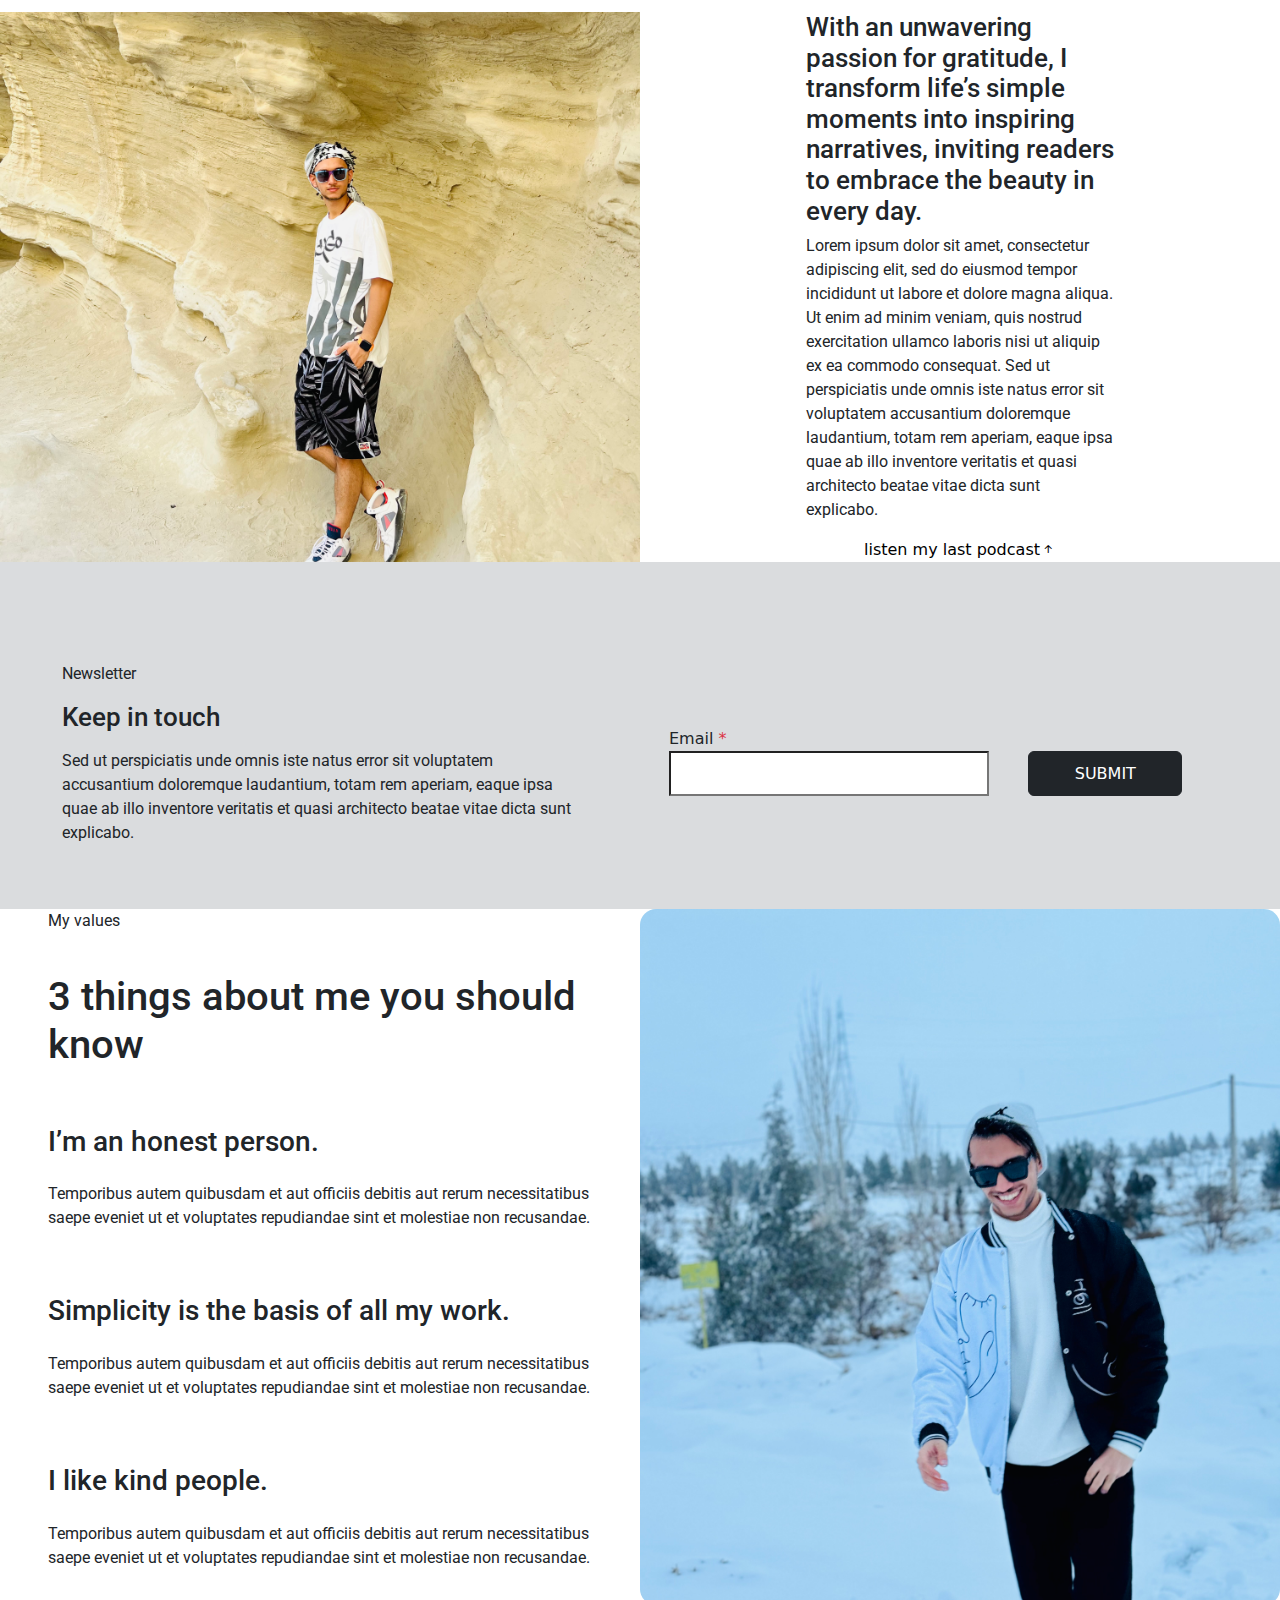
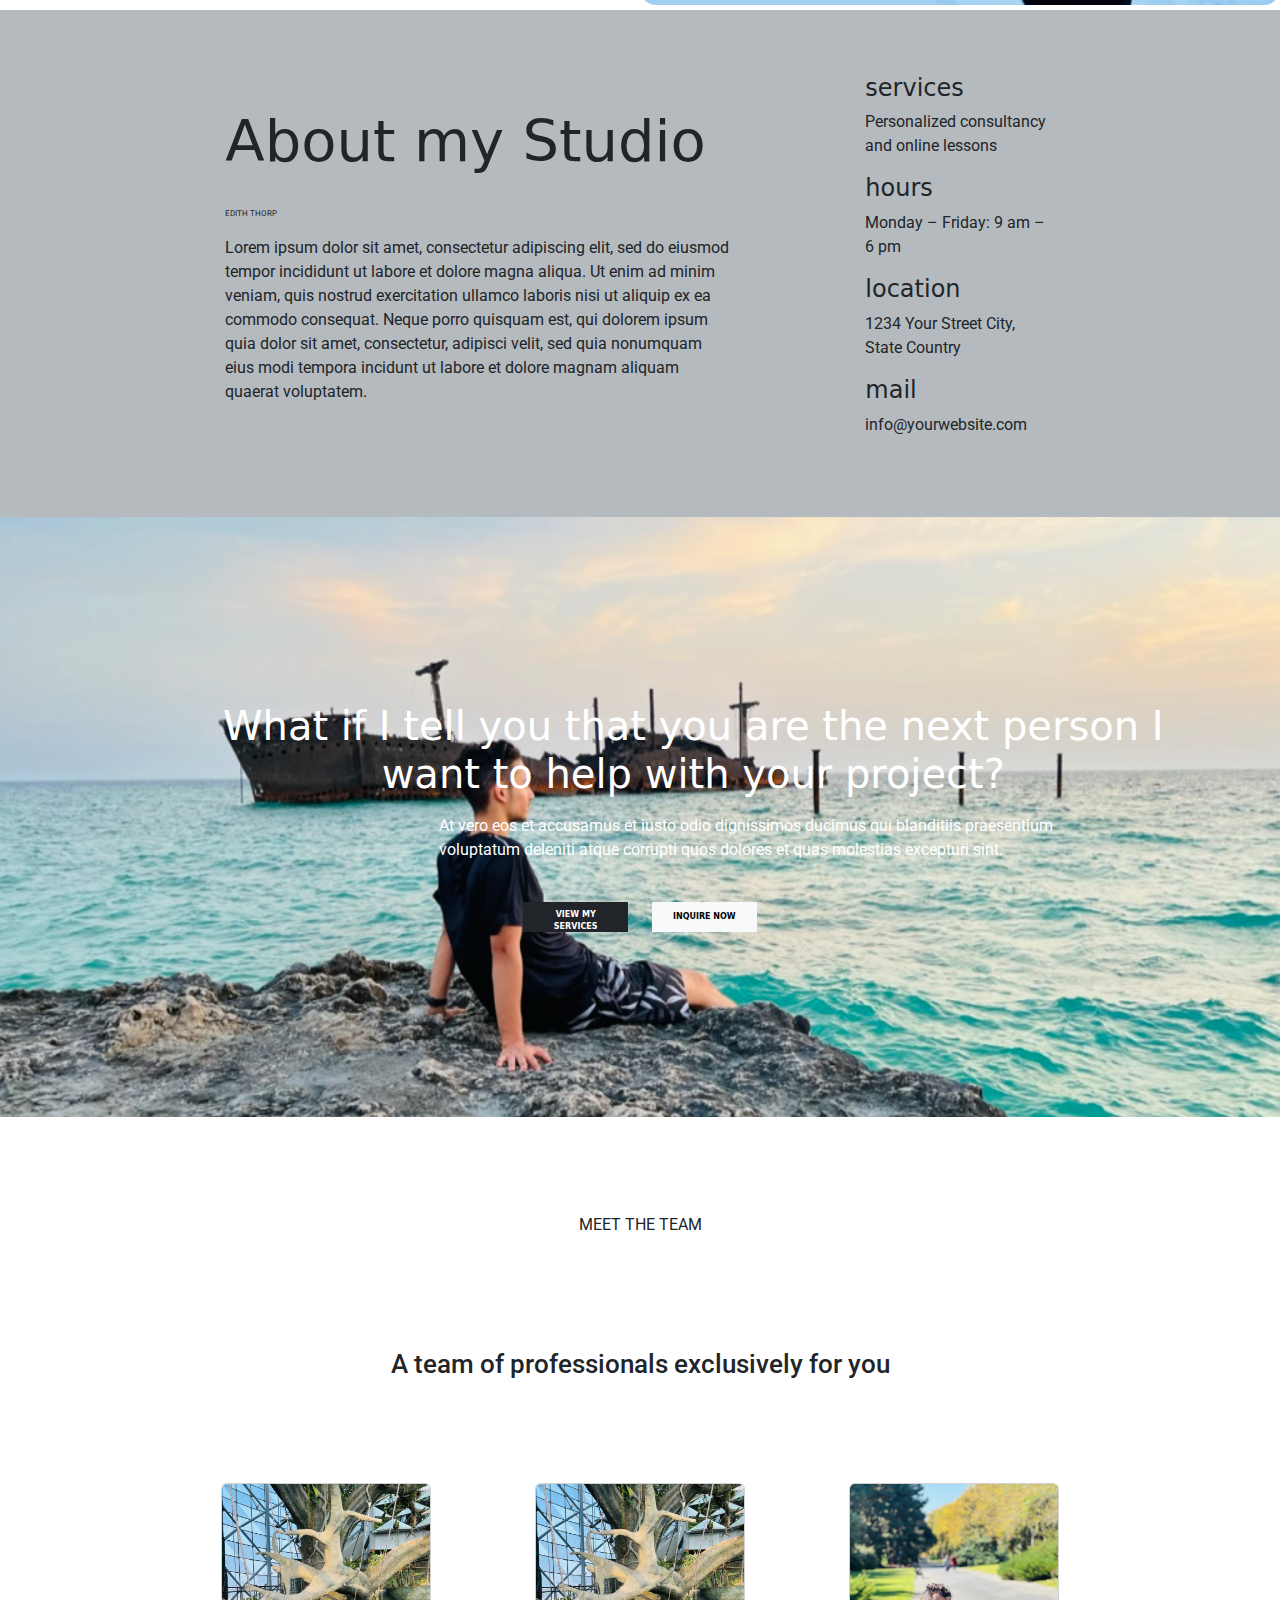
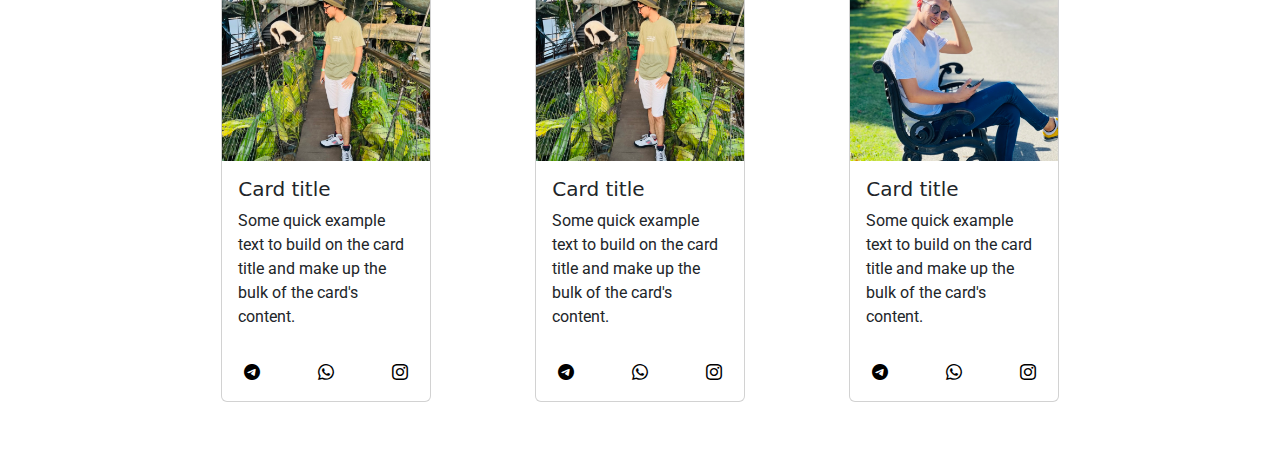
==== commit 1ea47c31: "Write team section" ====
--- a/pages/index.html
+++ b/pages/index.html
@@ -259,19 +259,23 @@
             <div class="col-5 offset-2 align-content-center">
                 <h1 class="font-size-custom pb-4">About my Studio</h1>
                 <p class="text-uppercase custom-font-size">edith thorp</p>
-                <p>Lorem ipsum dolor sit amet, consectetur adipiscing elit, sed do eiusmod tempor incididunt ut labore et dolore magna aliqua. Ut enim ad minim veniam, quis nostrud exercitation ullamco laboris nisi ut aliquip ex ea commodo consequat. Neque porro quisquam est, qui dolorem ipsum quia dolor sit amet, consectetur, adipisci velit, sed quia nonumquam eius modi tempora incidunt ut labore et dolore magnam aliquam quaerat voluptatem.</p>
+                <p>Lorem ipsum dolor sit amet, consectetur adipiscing elit, sed do eiusmod tempor incididunt ut labore
+                    et dolore magna aliqua. Ut enim ad minim veniam, quis nostrud exercitation ullamco laboris nisi ut
+                    aliquip ex ea commodo consequat. Neque porro quisquam est, qui dolorem ipsum quia dolor sit amet,
+                    consectetur, adipisci velit, sed quia nonumquam eius modi tempora incidunt ut labore et dolore
+                    magnam aliquam quaerat voluptatem.</p>
             </div>
             <div class="col-2 offset-1 d-flex flex-column justify-content-around">
                 <h4>services</h3>
-                <p>Personalized consultancy and online lessons</p>
-                <h4>hours</h3>
-                <p>Monday – Friday: 9 am – 6 pm</p>
-                <h4>location</h3>
-                <p>1234 Your Street 
-                    City, State
-                    Country</p>
-                <h4>mail</h3>
-                <p>info@yourwebsite.com</p>
+                    <p>Personalized consultancy and online lessons</p>
+                    <h4>hours</h3>
+                        <p>Monday – Friday: 9 am – 6 pm</p>
+                        <h4>location</h3>
+                            <p>1234 Your Street
+                                City, State
+                                Country</p>
+                            <h4>mail</h3>
+                                <p>info@yourwebsite.com</p>
             </div>
         </div>
     </div>
@@ -281,14 +285,79 @@
                 <h1>What if I tell you that you are the next person I want to help with your project?</h1>
             </div>
             <div class="col-6 offset-2 pb-4">
-                <p>At vero eos et accusamus et iusto odio dignissimos ducimus qui blanditiis praesentium voluptatum deleniti atque corrupti quos dolores et quas molestias excepturi sint.</p>
+                <p>At vero eos et accusamus et iusto odio dignissimos ducimus qui blanditiis praesentium voluptatum
+                    deleniti atque corrupti quos dolores et quas molestias excepturi sint.</p>
             </div>
             <div class="col-12 d-flex justify-content-center px-icon1">
-                <button type="button" class="btn btn-dark col-1 me-4 rounded-0 custom-font-size fw-bold">VIEW MY SERVICES</button><button type="button" class="btn btn-light col-1 rounded-0 custom-font-size fw-bold">INQUIRE NOW</button>
-            </div>
-        </div>
-    </div>
-
+                <button type="button" class="btn btn-dark col-1 me-4 rounded-0 custom-font-size fw-bold">VIEW MY
+                    SERVICES</button><button type="button"
+                    class="btn btn-light col-1 rounded-0 custom-font-size fw-bold">INQUIRE NOW</button>
+            </div>
+        </div>
+    </div>
+    <div class="container-fluid">
+        <div class="row mt-5">
+            <div class="col-12 d-flex justify-content-center py-5">
+                <p class="text-uppercase">meet the team</p>
+            </div>
+            <div class="col-12 d-flex justify-content-center py-5">
+                <h2>A team of professionals exclusively for you</h2>
+            </div>
+            <div class="col-12 d-flex py-5">
+                <div class="col-2 offset-2">
+                    <div class="card">
+                        <img src="../images/6.jpeg" class="card-img-top" alt="...">
+
+                        <div class="card-body">
+                            <h5 class="card-title">Card title</h5>
+                            <p class="card-text">Some quick example text to build on the card title and make up the bulk
+                                of
+                                the card's content.</p>
+                            <div class="col-12 d-flex justify-content-around">
+                                <a href="#" class="mt-3 text-black"><i class="bi bi-telegram"></i></a>
+                                <a href="#" class="ms-5 mt-3 text-black"><i class="bi bi-whatsapp"></i></a>
+                                <a href="#" class="ms-5 mt-3 text-black"><i class="bi bi-instagram"></i></a>
+                            </div>
+                        </div>
+                    </div>
+                </div>
+                <div class="col-2 offset-1">
+                    <div class="card">
+                        <img src="../images/6.jpeg" class="card-img-top" alt="...">
+
+                        <div class="card-body">
+                            <h5 class="card-title">Card title</h5>
+                            <p class="card-text">Some quick example text to build on the card title and make up the bulk
+                                of
+                                the card's content.</p>
+                            <div class="col-12 d-flex justify-content-around">
+                                <a href="#" class="mt-3 text-black"><i class="bi bi-telegram"></i></a>
+                                <a href="#" class="ms-5 mt-3 text-black"><i class="bi bi-whatsapp"></i></a>
+                                <a href="#" class="ms-5 mt-3 text-black"><i class="bi bi-instagram"></i></a>
+                            </div>
+                        </div>
+                    </div>
+                </div>
+                <div class="col-2 offset-1">
+                    <div class="card">
+                        <img src="../images/7.jpeg" class="card-img-top" alt="...">
+
+                        <div class="card-body">
+                            <h5 class="card-title">Card title</h5>
+                            <p class="card-text">Some quick example text to build on the card title and make up the bulk
+                                of
+                                the card's content.</p>
+                            <div class="col-12 d-flex justify-content-around">
+                                <a href="#" class="mt-3 text-black"><i class="bi bi-telegram"></i></a>
+                                <a href="#" class="ms-5 mt-3 text-black"><i class="bi bi-whatsapp"></i></a>
+                                <a href="#" class="ms-5 mt-3 text-black"><i class="bi bi-instagram"></i></a>
+                            </div>
+                        </div>
+                    </div>
+                </div>
+            </div>
+        </div>
+    </div>
 </body>
 
 </html>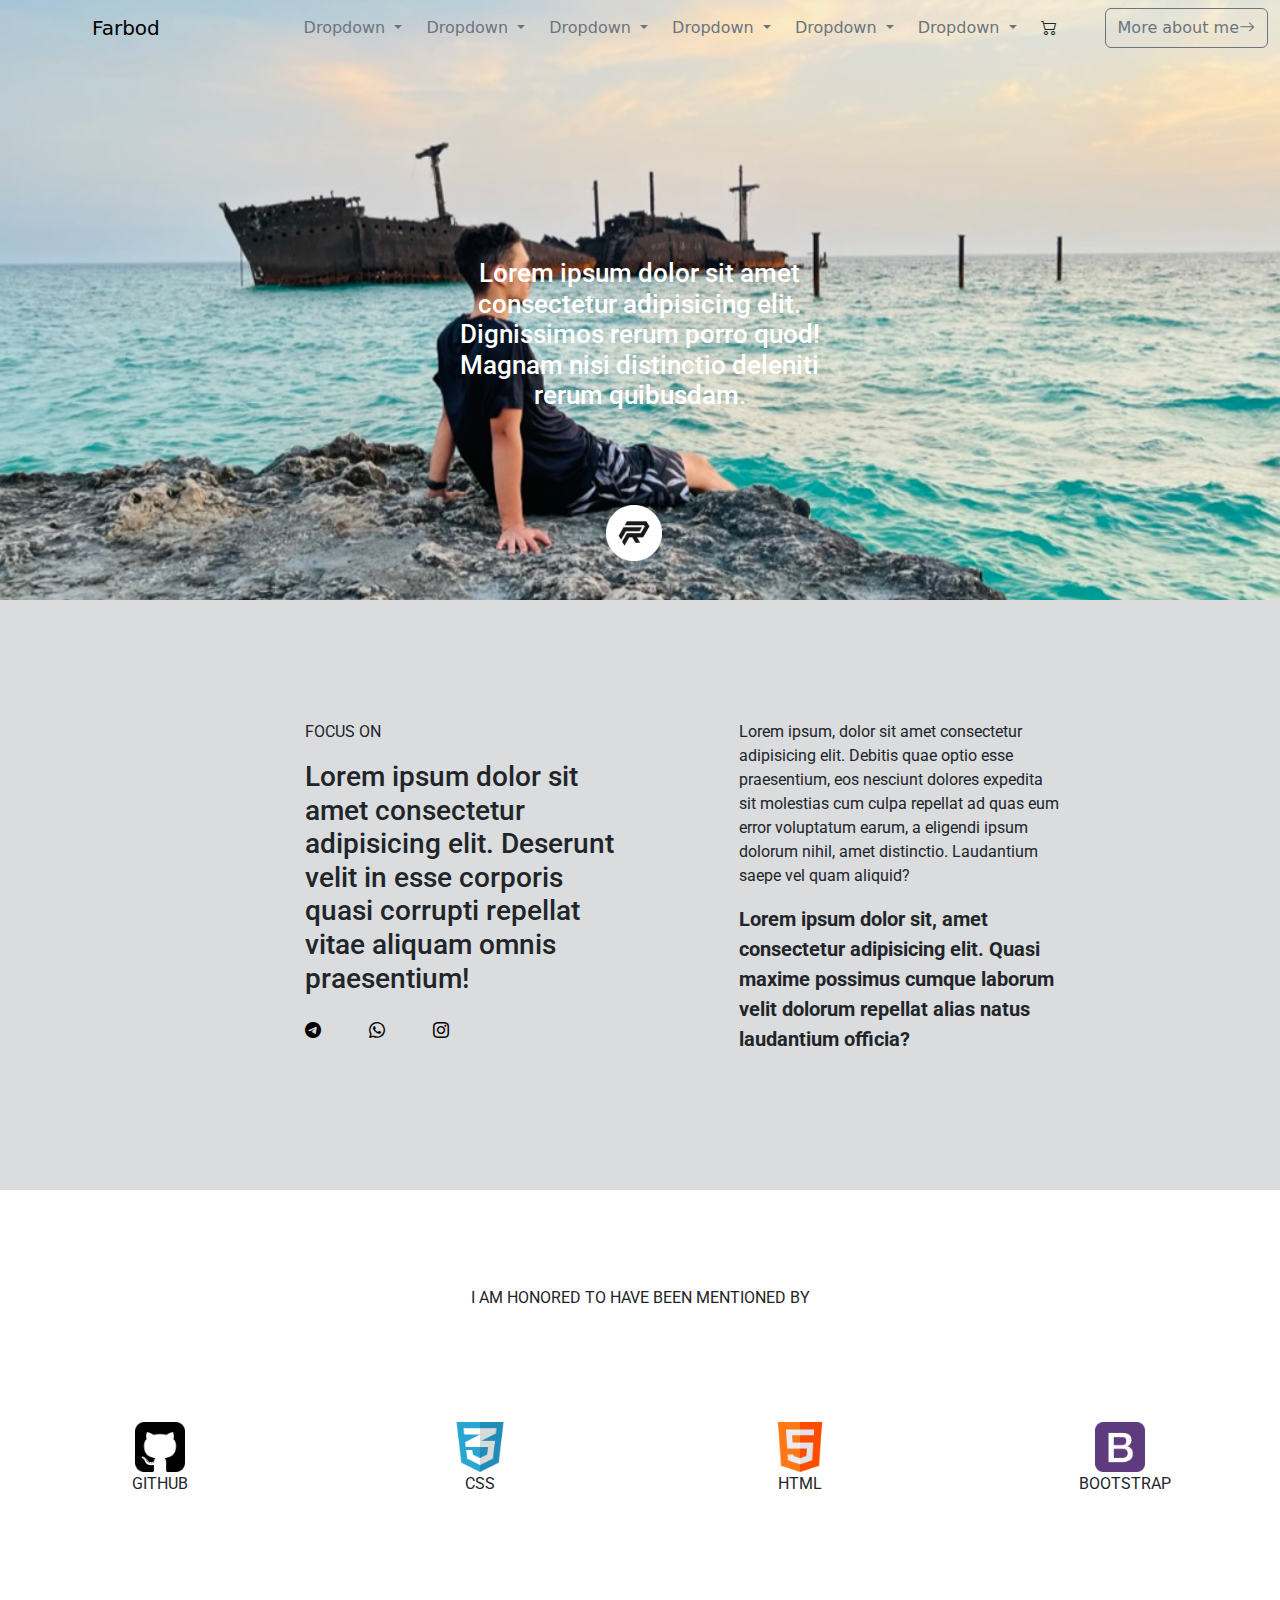
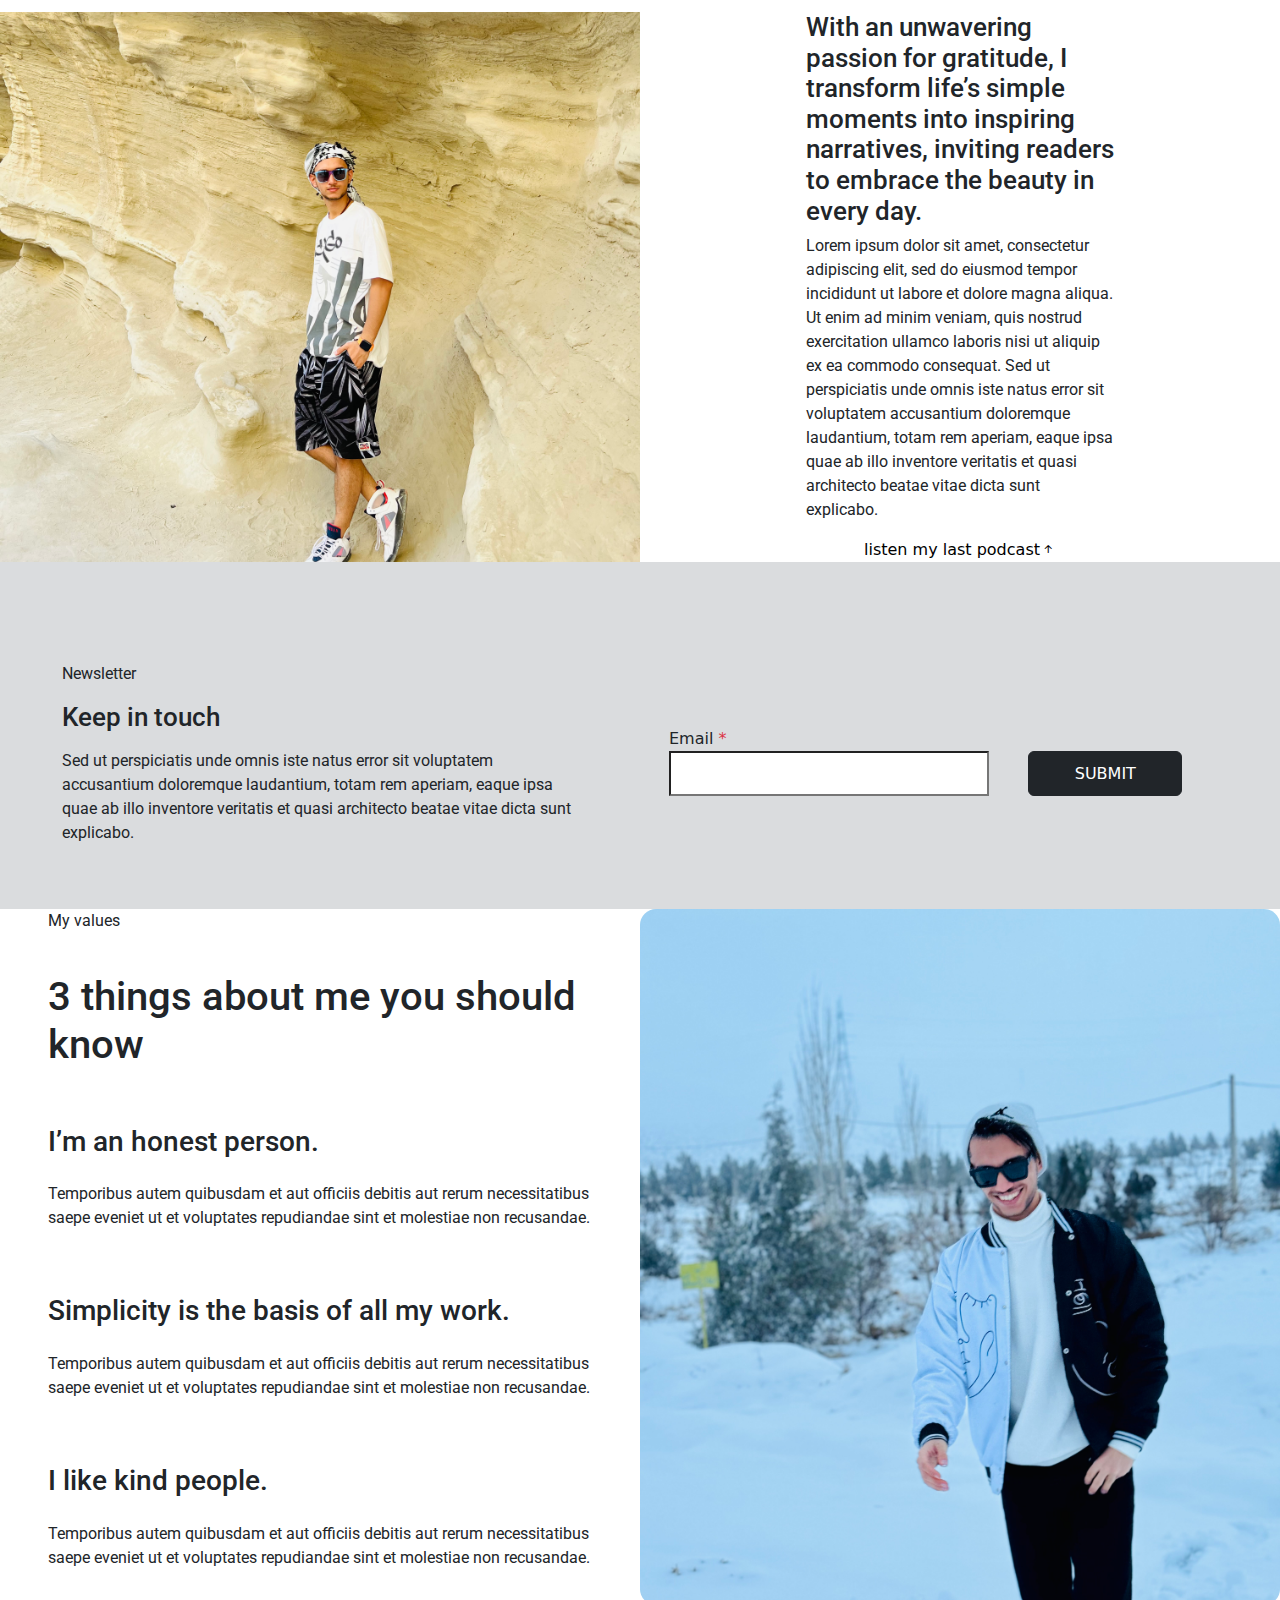
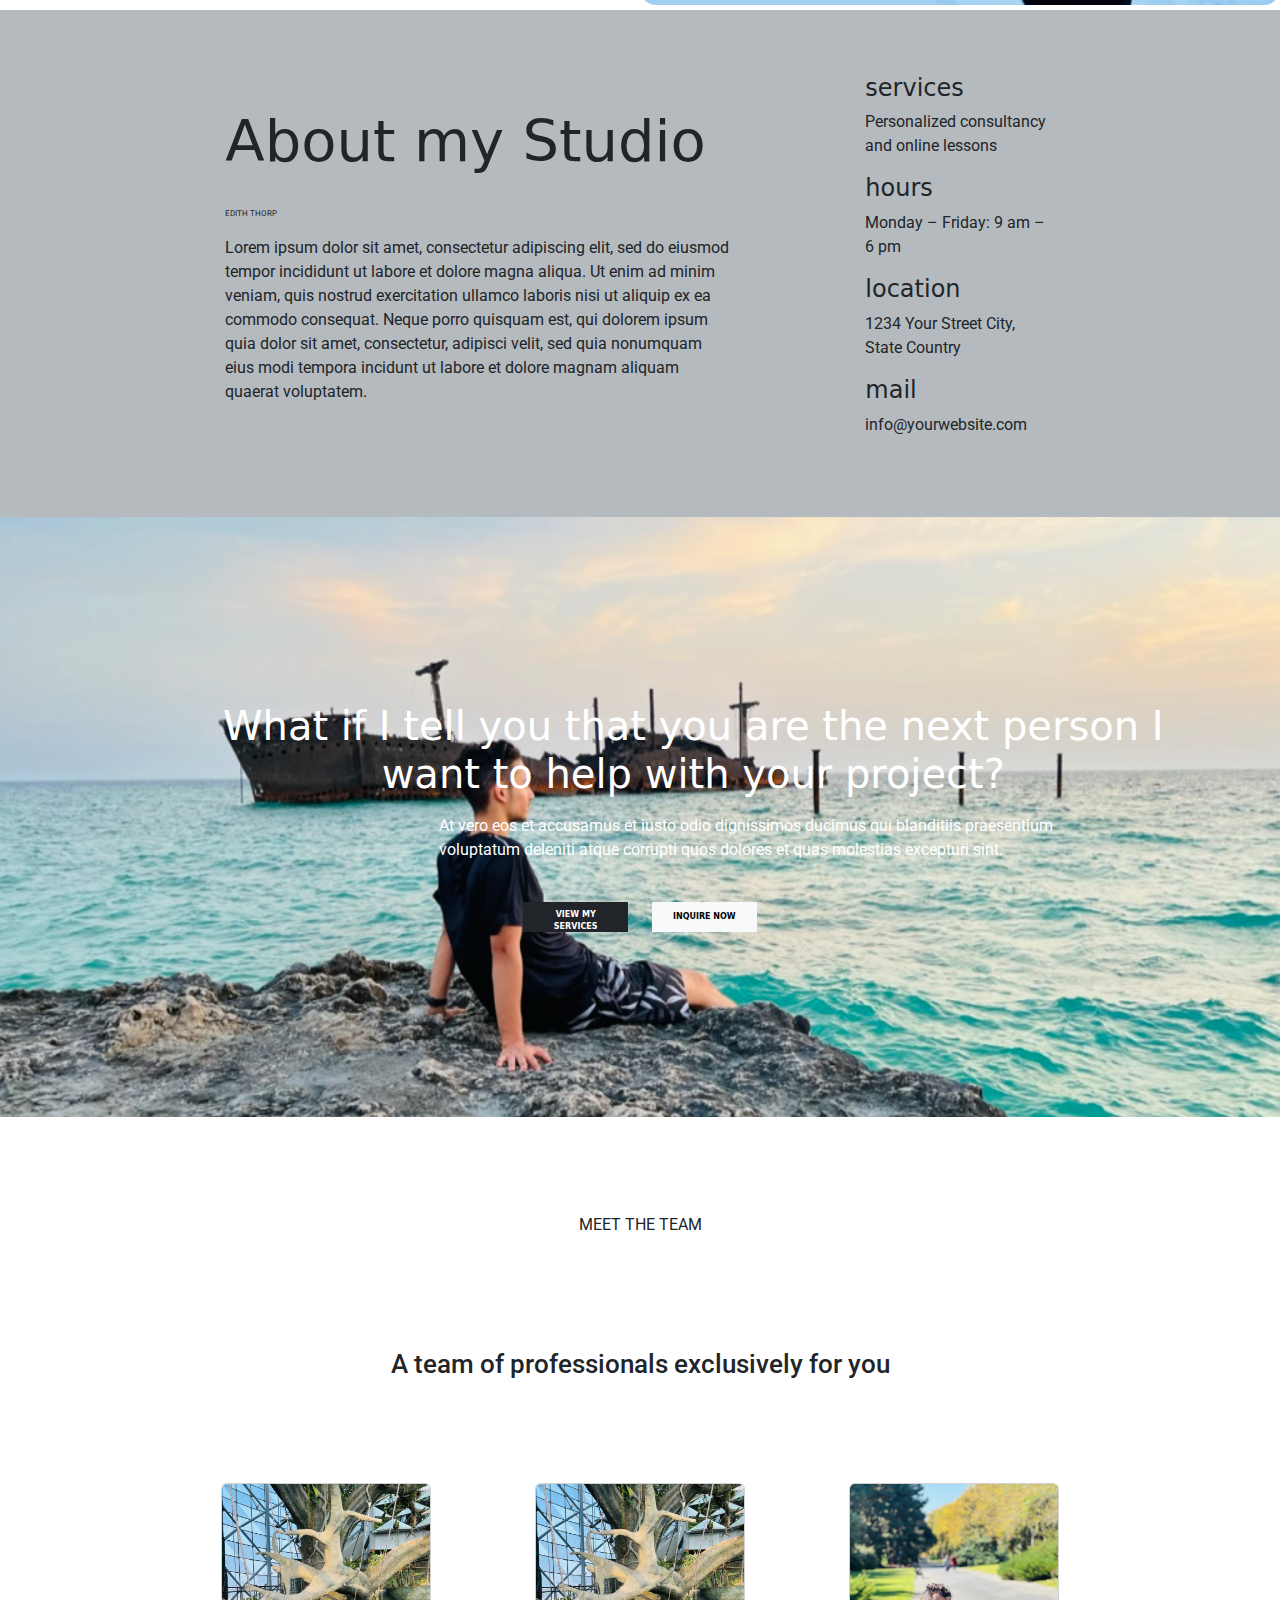
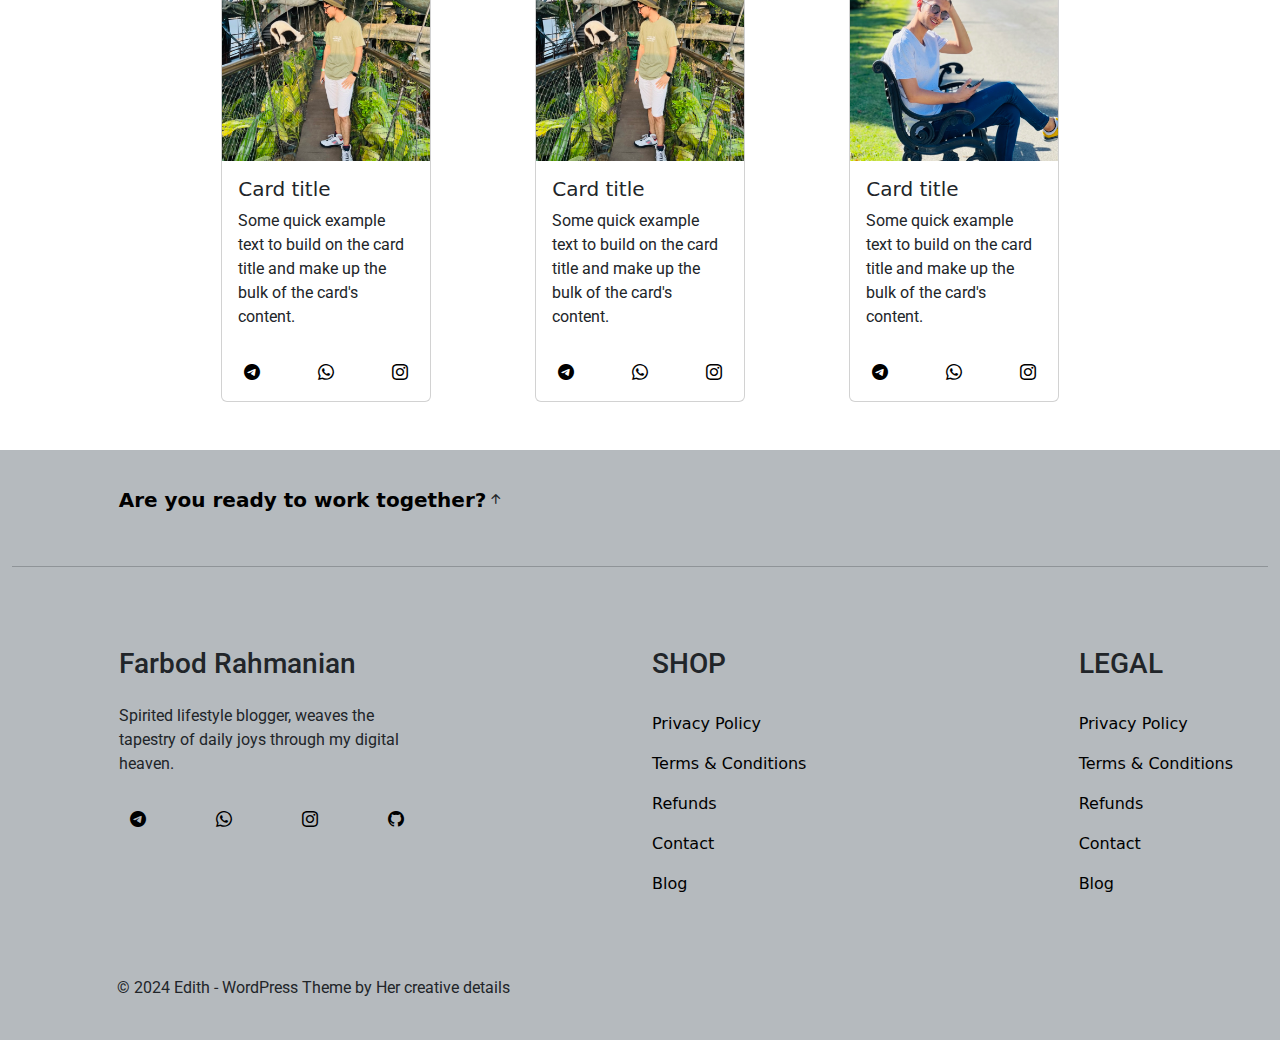
==== commit 2194dc8f: "Write the footer" ====
--- a/pages/index.html
+++ b/pages/index.html
@@ -358,6 +358,48 @@
             </div>
         </div>
     </div>
+    <footer>
+        <div class="container-fluid bg-secondary bg-opacity-50 ">
+            <div class="row custom-h">
+                <div class="col-10 offset-1 d-flex align-items-center">
+                    <a href="#" class="fs-5 fw-bold">Are you ready to work together?
+                    </a><i class="bi bi-arrow-up-short fs-5"></i>
+                </div>
+            </div>
+            <hr>
+            <div class="row padding-custom2">
+                <div class="col-3 offset-1">
+                    <h3 class="pb-3">Farbod Rahmanian</h3>
+                    <p>Spirited lifestyle blogger, weaves the tapestry of daily joys through my digital heaven.</p>
+                    <div class="col-12 d-flex justify-content-around">
+                        <a href="#" class="mt-3 text-black"><i class="bi bi-telegram"></i></a>
+                        <a href="#" class="ms-5 mt-3 text-black"><i class="bi bi-whatsapp"></i></a>
+                        <a href="#" class="ms-5 mt-3 text-black"><i class="bi bi-instagram"></i></a>
+                        <a href="#" class="ms-5 mt-3 text-black"><i class="bi bi-github"></i></a>
+                    </div>
+                </div>
+                <div class="col-2 offset-2 d-flex flex-column">
+                    <h3 class="pb-4">SHOP</h3>
+                    <a href="#" class="pb-3">Privacy Policy</a>
+                    <a href="#" class="pb-3">Terms & Conditions</a>
+                    <a href="#" class="pb-3">Refunds</a>
+                    <a href="#" class="pb-3">Contact</a>
+                    <a href="#" class="pb-3">Blog</a>
+                </div>
+                <div class="col-2 offset-2 d-flex flex-column">
+                    <h3 class="pb-4">LEGAL</h3>
+                    <a href="#" class="pb-3">Privacy Policy</a>
+                    <a href="#" class="pb-3">Terms & Conditions</a>
+                    <a href="#" class="pb-3">Refunds</a>
+                    <a href="#" class="pb-3">Contact</a>
+                    <a href="#" class="pb-3">Blog</a>
+                </div>
+            </div>
+            <div class="col-10 offset-1 pb-4">
+                <p>© 2024 Edith - WordPress Theme by Her creative details</p>
+            </div>
+        </div>
+    </footer>
 </body>
 
 </html>--- a/css/index.css
+++ b/css/index.css
@@ -7,7 +7,6 @@
     background-size: cover;
     background-position: center;
 }
-
 .img-background {
     background-image: url("../images/1.jpeg");
     height: 600px;
@@ -83,3 +82,6 @@
 .custom-font-size{
     font-size: 8px;
 }
+.custom-h{
+    height: 100px;
+}
